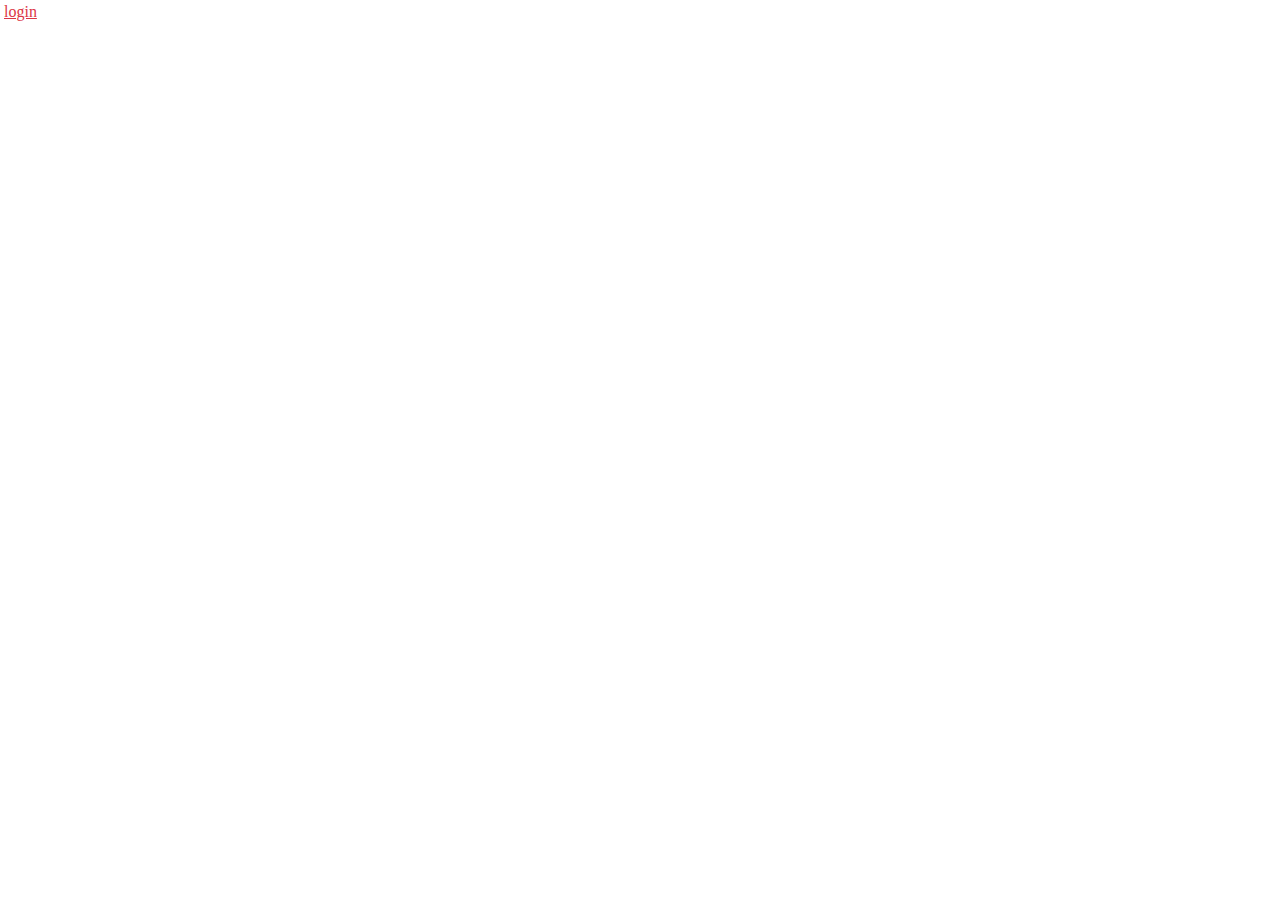
==== index.html @ 589c35f0 "up" ====
<!doctype html>
<html lang="en">
  <head>
    
    <meta charset="utf-8">
    <meta name="viewport" content="width=device-width, initial-scale=1">
    <title>swa2ly</title>
    <link href="css/bootstrap.min.css" rel="stylesheet" >
    <link href="css/main.css" rel="stylesheet" >
    
  </head>
  <body>
     <a class="px-1 text-danger" href="login.html" target="_self">login</a>
  </body>
</html>
---- css/main.css ----
*{
        margin: 0px;
        padding: 0px;
        box-sizing: border-box;
       
}
@font-face {
    font-family: "1";
    src: url(static/Montserrat-BoldItalic.ttf);
}
/*for desktop*/

/*for mobile*/
@media only screen and (max-width: 1180px ) {
    .facecolor , .google{
        font-size: 12px !important;
      }
    .logo{
        margin-top: 15% !important;
        font-size: 60px;
    }
    .form-signin{
        margin-left: 12px !important ;
    }
  }
  body{
    font-family: "1";
  }
/*Start signin*/
.body-login{ 
    background-image: linear-gradient(to right,#E1AAAA,#113f1f);
    
}

/*start logo*/
.logo{
    font-size: 100px;
    font-weight: bold;
    margin-top: 30%;
    color: white;
    text-align: center;
}
/*start form-signin*/
.form-signin{
    background-image: linear-gradient(to bottom,white,gray);
    border-radius: 5px;
}
.line{
    font-size: 60px;
    font-weight: bold;
    text-align: center;
    margin-left: -120px;
    margin-top: -100px;
}
.facecolor{
    background-color: #18316F;
    color: white;
    border: none;
    border-radius: 5px;
}
.facecolor:hover ,:active{
    background-color: white;
    color: #18316F;
}
.google{
    border: none;
    border-radius: 5px;
    color: grey;
}
.google:hover ,:active{
    color: black;
}

.OR{
    width: 50px;
    margin: auto;
    border: none;
    border-radius: 5px;
}
.email{
    margin-left: 70px;
}
.place{
    border: none;
    border-radius: 5px;

}
.eyeslash{
    margin-left: -28px;
}
.b1{
    width: 295px;
    border: none;
    border-radius: 5px;
}
.b1:hover ,:active{
    color: black !important ;
    
}
.text1{
    text-align: center;
    width: 150px;
    font-size: 9px;
    margin: auto;
}
/*end sign in*/

/*start create account*/
.body-create{
    background-image:linear-gradient(to right,#E1AAAA ,#b1734a  ) ;
}
.line-create{
    margin-top: -100px;
    font-size: 60px;
}
.create-p{
    text-align: left;
    font-size: 20px;
    margin-bottom: -2px;
}
.create-input{
    width: 350px;
    height: 35px;
    border: none;
    border-radius: 5px;
    font-size: 18px;
}
.b-create {
    width: 220px;
    height: 35px;
    font-size: 18px;

}
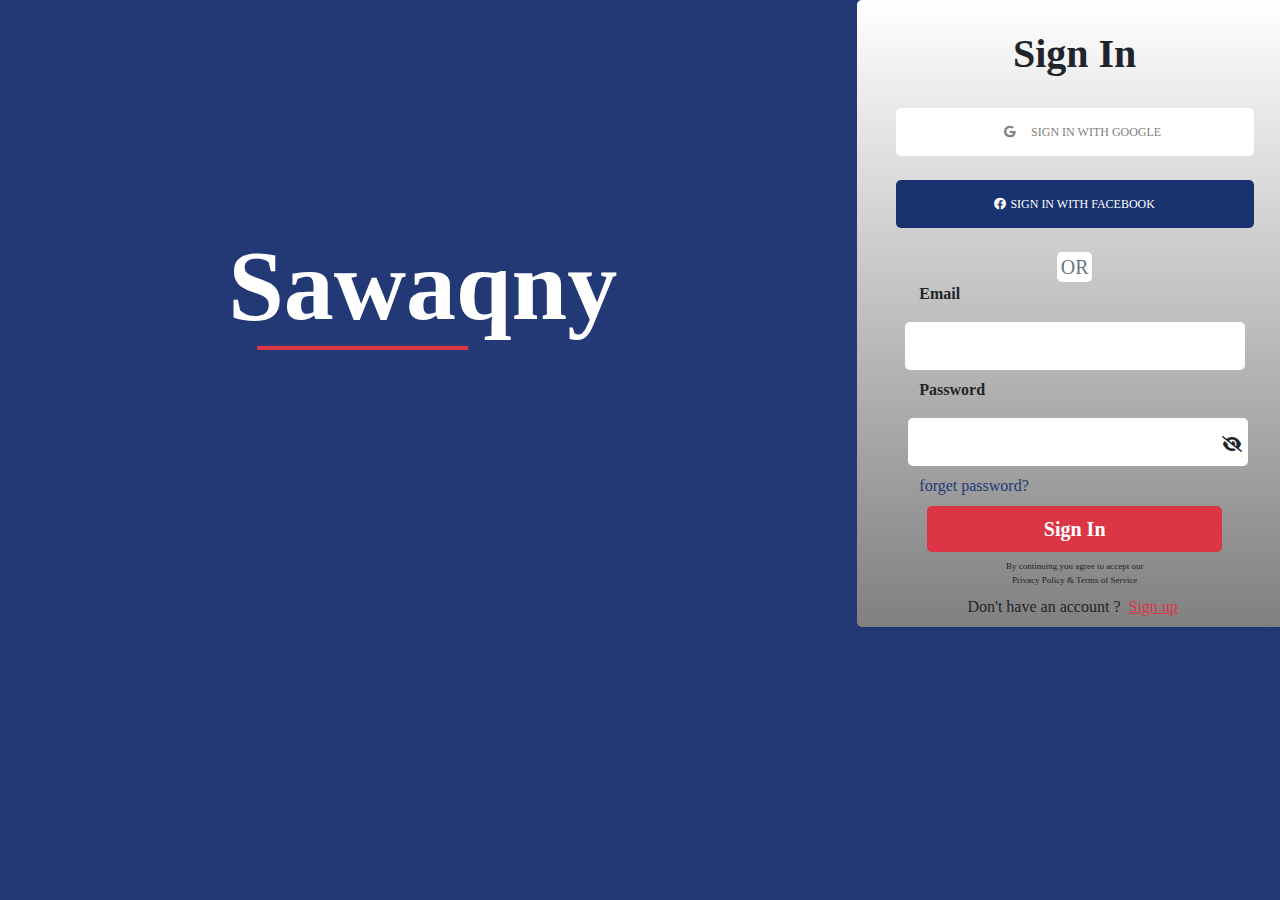
==== commit 7d269681: "new" ====
--- a/index.html
+++ b/index.html
@@ -4,12 +4,42 @@
     
     <meta charset="utf-8">
     <meta name="viewport" content="width=device-width, initial-scale=1">
-    <title>swa2ly</title>
+    <title>Sawaqny</title>
     <link href="css/bootstrap.min.css" rel="stylesheet" >
+    <link rel="stylesheet" href="fontawesome/css/all.min.css">
     <link href="css/main.css" rel="stylesheet" >
     
   </head>
-  <body>
-     <a class="px-1 text-danger" href="login.html" target="_self">login</a>
+  <body class="body-login ">
+    <!-- start login -->
+  <div class="row ">
+        <div class=" col-lg-8 col-md-6">
+            <p class="logo">Sawaqny</p>
+            <p class="text-danger line">_______</p>
+        </div>
+        <form class=" col-lg-4 col-md-6   text-center form-signin">
+            <p class="fw-bold fs-1 text-center mt-4 mb-4">Sign In</p>
+            <button class=" text-center  p-2 mb-4 bg-white  google"><i class="fa-brands fa-google px-3 "></i>SIGN IN WITH GOOGLE</button>
+            <button class=" text-center p-2 mb-4 facecolor"><i class="fa-brands fa-facebook pe-1 "></i>SIGN IN WITH FACEBOOK</button>
+            <p class=" text-center fs-5 fw-italic text-muted bg-white OR  ">OR</p>           
+            <div>
+            <p id="email" name="username" class="text-start email fw-bold">Email</p>
+            <input type="text"  class=" input-form  fs-4  place" placeholder="">
+            </div>
+            <div>
+            <p id="password" name="password" class="text-start email fw-bold mt-2">Password</p>
+            <input type="password" class=" input-form fs-4 place mb-2" placeholder="" >
+            <i class="fa-solid fa-eye-slash  eyeslash"></i>
+            </div>
+            <div><a class="text-start forget-password " href="forget password.html" target="_self">forget password?</a></div>
+            <button class="bg-danger text-white fw-bold fs-5 my-2 b1 p-2  ">Sign In</button>
+            <p class="text1">By continuing.you agree to accept our Privacy Policy & Terms of Service</p>
+            <p class="my-2">Don't have an account ? <a class="px-1 text-danger" href="create.html" target="_self">Sign up</a></p>
+        </form>
+
+    </div>
+    <script src="js/mainjs.js"></script>
+    <script src="js/bootstrap.bundle.min.js" ></script>
+    
   </body>
 </html>--- a/fontawesome/css/all.min.css
+++ b/fontawesome/css/all.min.css
@@ -0,0 +1,6 @@
+/*!
+ * Font Awesome Free 6.1.2 by @fontawesome - https://fontawesome.com
+ * License - https://fontawesome.com/license/free (Icons: CC BY 4.0, Fonts: SIL OFL 1.1, Code: MIT License)
+ * Copyright 2022 Fonticons, Inc.
+ */
+.fa{font-family:var(--fa-style-family,"Font Awesome 6 Free");font-weight:var(--fa-style,900)}.fa,.fa-brands,.fa-duotone,.fa-light,.fa-regular,.fa-solid,.fa-thin,.fab,.fad,.fal,.far,.fas,.fat{-moz-osx-font-smoothing:grayscale;-webkit-font-smoothing:antialiased;display:var(--fa-display,inline-block);font-style:normal;font-variant:normal;line-height:1;text-rendering:auto}.fa-1x{font-size:1em}.fa-2x{font-size:2em}.fa-3x{font-size:3em}.fa-4x{font-size:4em}.fa-5x{font-size:5em}.fa-6x{font-size:6em}.fa-7x{font-size:7em}.fa-8x{font-size:8em}.fa-9x{font-size:9em}.fa-10x{font-size:10em}.fa-2xs{font-size:.625em;line-height:.1em;vertical-align:.225em}.fa-xs{font-size:.75em;line-height:.08333em;vertical-align:.125em}.fa-sm{font-size:.875em;line-height:.07143em;vertical-align:.05357em}.fa-lg{font-size:1.25em;line-height:.05em;vertical-align:-.075em}.fa-xl{font-size:1.5em;line-height:.04167em;vertical-align:-.125em}.fa-2xl{font-size:2em;line-height:.03125em;vertical-align:-.1875em}.fa-fw{text-align:center;width:1.25em}.fa-ul{list-style-type:none;margin-left:var(--fa-li-margin,2.5em);padding-left:0}.fa-ul>li{position:relative}.fa-li{left:calc(var(--fa-li-width, 2em)*-1);position:absolute;text-align:center;width:var(--fa-li-width,2em);line-height:inherit}.fa-border{border-radius:var(--fa-border-radius,.1em);border:var(--fa-border-width,.08em) var(--fa-border-style,solid) var(--fa-border-color,#eee);padding:var(--fa-border-padding,.2em .25em .15em)}.fa-pull-left{float:left;margin-right:var(--fa-pull-margin,.3em)}.fa-pull-right{float:right;margin-left:var(--fa-pull-margin,.3em)}.fa-beat{-webkit-animation-name:fa-beat;animation-name:fa-beat;-webkit-animation-delay:var(--fa-animation-delay,0);animation-delay:var(--fa-animation-delay,0);-webkit-animation-direction:var(--fa-animation-direction,normal);animation-direction:var(--fa-animation-direction,normal);-webkit-animation-duration:var(--fa-animation-duration,1s);animation-duration:var(--fa-animation-duration,1s);-webkit-animation-iteration-count:var(--fa-animation-iteration-count,infinite);animation-iteration-count:var(--fa-animation-iteration-count,infinite);-webkit-animation-timing-function:var(--fa-animation-timing,ease-in-out);animation-timing-function:var(--fa-animation-timing,ease-in-out)}.fa-bounce{-webkit-animation-name:fa-bounce;animation-name:fa-bounce;-webkit-animation-delay:var(--fa-animation-delay,0);animation-delay:var(--fa-animation-delay,0);-webkit-animation-direction:var(--fa-animation-direction,normal);animation-direction:var(--fa-animation-direction,normal);-webkit-animation-duration:var(--fa-animation-duration,1s);animation-duration:var(--fa-animation-duration,1s);-webkit-animation-iteration-count:var(--fa-animation-iteration-count,infinite);animation-iteration-count:var(--fa-animation-iteration-count,infinite);-webkit-animation-timing-function:var(--fa-animation-timing,cubic-bezier(.28,.84,.42,1));animation-timing-function:var(--fa-animation-timing,cubic-bezier(.28,.84,.42,1))}.fa-fade{-webkit-animation-name:fa-fade;animation-name:fa-fade;-webkit-animation-iteration-count:var(--fa-animation-iteration-count,infinite);animation-iteration-count:var(--fa-animation-iteration-count,infinite);-webkit-animation-timing-function:var(--fa-animation-timing,cubic-bezier(.4,0,.6,1));animation-timing-function:var(--fa-animation-timing,cubic-bezier(.4,0,.6,1))}.fa-beat-fade,.fa-fade{-webkit-animation-delay:var(--fa-animation-delay,0);animation-delay:var(--fa-animation-delay,0);-webkit-animation-direction:var(--fa-animation-direction,normal);animation-direction:var(--fa-animation-direction,normal);-webkit-animation-duration:var(--fa-animation-duration,1s);animation-duration:var(--fa-animation-duration,1s)}.fa-beat-fade{-webkit-animation-name:fa-beat-fade;animation-name:fa-beat-fade;-webkit-animation-iteration-count:var(--fa-animation-iteration-count,infinite);animation-iteration-count:var(--fa-animation-iteration-count,infinite);-webkit-animation-timing-function:var(--fa-animation-timing,cubic-bezier(.4,0,.6,1));animation-timing-function:var(--fa-animation-timing,cubic-bezier(.4,0,.6,1))}.fa-flip{-webkit-animation-name:fa-flip;animation-name:fa-flip;-webkit-animation-delay:var(--fa-animation-delay,0);animation-delay:var(--fa-animation-delay,0);-webkit-animation-direction:var(--fa-animation-direction,normal);animation-direction:var(--fa-animation-direction,normal);-webkit-animation-duration:var(--fa-animation-duration,1s);animation-duration:var(--fa-animation-duration,1s);-webkit-animation-iteration-count:var(--fa-animation-iteration-count,infinite);animation-iteration-count:var(--fa-animation-iteration-count,infinite);-webkit-animation-timing-function:var(--fa-animation-timing,ease-in-out);animation-timing-function:var(--fa-animation-timing,ease-in-out)}.fa-shake{-webkit-animation-name:fa-shake;animation-name:fa-shake;-webkit-animation-duration:var(--fa-animation-duration,1s);animation-duration:var(--fa-animation-duration,1s);-webkit-animation-iteration-count:var(--fa-animation-iteration-count,infinite);animation-iteration-count:var(--fa-animation-iteration-count,infinite);-webkit-animation-timing-function:var(--fa-animation-timing,linear);animation-timing-function:var(--fa-animation-timing,linear)}.fa-shake,.fa-spin{-webkit-animation-delay:var(--fa-animation-delay,0);animation-delay:var(--fa-animation-delay,0);-webkit-animation-direction:var(--fa-animation-direction,normal);animation-direction:var(--fa-animation-direction,normal)}.fa-spin{-webkit-animation-name:fa-spin;animation-name:fa-spin;-webkit-animation-duration:var(--fa-animation-duration,2s);animation-duration:var(--fa-animation-duration,2s);-webkit-animation-iteration-count:var(--fa-animation-iteration-count,infinite);animation-iteration-count:var(--fa-animation-iteration-count,infinite);-webkit-animation-timing-function:var(--fa-animation-timing,linear);animation-timing-function:var(--fa-animation-timing,linear)}.fa-spin-reverse{--fa-animation-direction:reverse}.fa-pulse,.fa-spin-pulse{-webkit-animation-name:fa-spin;animation-name:fa-spin;-webkit-animation-direction:var(--fa-animation-direction,normal);animation-direction:var(--fa-animation-direction,normal);-webkit-animation-duration:var(--fa-animation-duration,1s);animation-duration:var(--fa-animation-duration,1s);-webkit-animation-iteration-count:var(--fa-animation-iteration-count,infinite);animation-iteration-count:var(--fa-animation-iteration-count,infinite);-webkit-animation-timing-function:var(--fa-animation-timing,steps(8));animation-timing-function:var(--fa-animation-timing,steps(8))}@media (prefers-reduced-motion:reduce){.fa-beat,.fa-beat-fade,.fa-bounce,.fa-fade,.fa-flip,.fa-pulse,.fa-shake,.fa-spin,.fa-spin-pulse{-webkit-animation-delay:-1ms;animation-delay:-1ms;-webkit-animation-duration:1ms;animation-duration:1ms;-webkit-animation-iteration-count:1;animation-iteration-count:1;transition-delay:0s;transition-duration:0s}}@-webkit-keyframes fa-beat{0%,90%{-webkit-transform:scale(1);transform:scale(1)}45%{-webkit-transform:scale(var(--fa-beat-scale,1.25));transform:scale(var(--fa-beat-scale,1.25))}}@keyframes fa-beat{0%,90%{-webkit-transform:scale(1);transform:scale(1)}45%{-webkit-transform:scale(var(--fa-beat-scale,1.25));transform:scale(var(--fa-beat-scale,1.25))}}@-webkit-keyframes fa-bounce{0%{-webkit-transform:scale(1) translateY(0);transform:scale(1) translateY(0)}10%{-webkit-transform:scale(var(--fa-bounce-start-scale-x,1.1),var(--fa-bounce-start-scale-y,.9)) translateY(0);transform:scale(var(--fa-bounce-start-scale-x,1.1),var(--fa-bounce-start-scale-y,.9)) translateY(0)}30%{-webkit-transform:scale(var(--fa-bounce-jump-scale-x,.9),var(--fa-bounce-jump-scale-y,1.1)) translateY(var(--fa-bounce-height,-.5em));transform:scale(var(--fa-bounce-jump-scale-x,.9),var(--fa-bounce-jump-scale-y,1.1)) translateY(var(--fa-bounce-height,-.5em))}50%{-webkit-transform:scale(var(--fa-bounce-land-scale-x,1.05),var(--fa-bounce-land-scale-y,.95)) translateY(0);transform:scale(var(--fa-bounce-land-scale-x,1.05),var(--fa-bounce-land-scale-y,.95)) translateY(0)}57%{-webkit-transform:scale(1) translateY(var(--fa-bounce-rebound,-.125em));transform:scale(1) translateY(var(--fa-bounce-rebound,-.125em))}64%{-webkit-transform:scale(1) translateY(0);transform:scale(1) translateY(0)}to{-webkit-transform:scale(1) translateY(0);transform:scale(1) translateY(0)}}@keyframes fa-bounce{0%{-webkit-transform:scale(1) translateY(0);transform:scale(1) translateY(0)}10%{-webkit-transform:scale(var(--fa-bounce-start-scale-x,1.1),var(--fa-bounce-start-scale-y,.9)) translateY(0);transform:scale(var(--fa-bounce-start-scale-x,1.1),var(--fa-bounce-start-scale-y,.9)) translateY(0)}30%{-webkit-transform:scale(var(--fa-bounce-jump-scale-x,.9),var(--fa-bounce-jump-scale-y,1.1)) translateY(var(--fa-bounce-height,-.5em));transform:scale(var(--fa-bounce-jump-scale-x,.9),var(--fa-bounce-jump-scale-y,1.1)) translateY(var(--fa-bounce-height,-.5em))}50%{-webkit-transform:scale(var(--fa-bounce-land-scale-x,1.05),var(--fa-bounce-land-scale-y,.95)) translateY(0);transform:scale(var(--fa-bounce-land-scale-x,1.05),var(--fa-bounce-land-scale-y,.95)) translateY(0)}57%{-webkit-transform:scale(1) translateY(var(--fa-bounce-rebound,-.125em));transform:scale(1) translateY(var(--fa-bounce-rebound,-.125em))}64%{-webkit-transform:scale(1) translateY(0);transform:scale(1) translateY(0)}to{-webkit-transform:scale(1) translateY(0);transform:scale(1) translateY(0)}}@-webkit-keyframes fa-fade{50%{opacity:var(--fa-fade-opacity,.4)}}@keyframes fa-fade{50%{opacity:var(--fa-fade-opacity,.4)}}@-webkit-keyframes fa-beat-fade{0%,to{opacity:var(--fa-beat-fade-opacity,.4);-webkit-transform:scale(1);transform:scale(1)}50%{opacity:1;-webkit-transform:scale(var(--fa-beat-fade-scale,1.125));transform:scale(var(--fa-beat-fade-scale,1.125))}}@keyframes fa-beat-fade{0%,to{opacity:var(--fa-beat-fade-opacity,.4);-webkit-transform:scale(1);transform:scale(1)}50%{opacity:1;-webkit-transform:scale(var(--fa-beat-fade-scale,1.125));transform:scale(var(--fa-beat-fade-scale,1.125))}}@-webkit-keyframes fa-flip{50%{-webkit-transform:rotate3d(var(--fa-flip-x,0),var(--fa-flip-y,1),var(--fa-flip-z,0),var(--fa-flip-angle,-180deg));transform:rotate3d(var(--fa-flip-x,0),var(--fa-flip-y,1),var(--fa-flip-z,0),var(--fa-flip-angle,-180deg))}}@keyframes fa-flip{50%{-webkit-transform:rotate3d(var(--fa-flip-x,0),var(--fa-flip-y,1),var(--fa-flip-z,0),var(--fa-flip-angle,-180deg));transform:rotate3d(var(--fa-flip-x,0),var(--fa-flip-y,1),var(--fa-flip-z,0),var(--fa-flip-angle,-180deg))}}@-webkit-keyframes fa-shake{0%{-webkit-transform:rotate(-15deg);transform:rotate(-15deg)}4%{-webkit-transform:rotate(15deg);transform:rotate(15deg)}8%,24%{-webkit-transform:rotate(-18deg);transform:rotate(-18deg)}12%,28%{-webkit-transform:rotate(18deg);transform:rotate(18deg)}16%{-webkit-transform:rotate(-22deg);transform:rotate(-22deg)}20%{-webkit-transform:rotate(22deg);transform:rotate(22deg)}32%{-webkit-transform:rotate(-12deg);transform:rotate(-12deg)}36%{-webkit-transform:rotate(12deg);transform:rotate(12deg)}40%,to{-webkit-transform:rotate(0deg);transform:rotate(0deg)}}@keyframes fa-shake{0%{-webkit-transform:rotate(-15deg);transform:rotate(-15deg)}4%{-webkit-transform:rotate(15deg);transform:rotate(15deg)}8%,24%{-webkit-transform:rotate(-18deg);transform:rotate(-18deg)}12%,28%{-webkit-transform:rotate(18deg);transform:rotate(18deg)}16%{-webkit-transform:rotate(-22deg);transform:rotate(-22deg)}20%{-webkit-transform:rotate(22deg);transform:rotate(22deg)}32%{-webkit-transform:rotate(-12deg);transform:rotate(-12deg)}36%{-webkit-transform:rotate(12deg);transform:rotate(12deg)}40%,to{-webkit-transform:rotate(0deg);transform:rotate(0deg)}}@-webkit-keyframes fa-spin{0%{-webkit-transform:rotate(0deg);transform:rotate(0deg)}to{-webkit-transform:rotate(1turn);transform:rotate(1turn)}}@keyframes fa-spin{0%{-webkit-transform:rotate(0deg);transform:rotate(0deg)}to{-webkit-transform:rotate(1turn);transform:rotate(1turn)}}.fa-rotate-90{-webkit-transform:rotate(90deg);transform:rotate(90deg)}.fa-rotate-180{-webkit-transform:rotate(180deg);transform:rotate(180deg)}.fa-rotate-270{-webkit-transform:rotate(270deg);transform:rotate(270deg)}.fa-flip-horizontal{-webkit-transform:scaleX(-1);transform:scaleX(-1)}.fa-flip-vertical{-webkit-transform:scaleY(-1);transform:scaleY(-1)}.fa-flip-both,.fa-flip-horizontal.fa-flip-vertical{-webkit-transform:scale(-1);transform:scale(-1)}.fa-rotate-by{-webkit-transform:rotate(var(--fa-rotate-angle,none));transform:rotate(var(--fa-rotate-angle,none))}.fa-stack{display:inline-block;height:2em;line-height:2em;position:relative;vertical-align:middle;width:2.5em}.fa-stack-1x,.fa-stack-2x{left:0;position:absolute;text-align:center;width:100%;z-index:var(--fa-stack-z-index,auto)}.fa-stack-1x{line-height:inherit}.fa-stack-2x{font-size:2em}.fa-inverse{color:var(--fa-inverse,#fff)}.fa-0:before{content:"\30"}.fa-1:before{content:"\31"}.fa-2:before{content:"\32"}.fa-3:before{content:"\33"}.fa-4:before{content:"\34"}.fa-5:before{content:"\35"}.fa-6:before{content:"\36"}.fa-7:before{content:"\37"}.fa-8:before{content:"\38"}.fa-9:before{content:"\39"}.fa-a:before{content:"\41"}.fa-address-book:before,.fa-contact-book:before{content:"\f2b9"}.fa-address-card:before,.fa-contact-card:before,.fa-vcard:before{content:"\f2bb"}.fa-align-center:before{content:"\f037"}.fa-align-justify:before{content:"\f039"}.fa-align-left:before{content:"\f036"}.fa-align-right:before{content:"\f038"}.fa-anchor:before{content:"\f13d"}.fa-anchor-circle-check:before{content:"\e4aa"}.fa-anchor-circle-exclamation:before{content:"\e4ab"}.fa-anchor-circle-xmark:before{content:"\e4ac"}.fa-anchor-lock:before{content:"\e4ad"}.fa-angle-down:before{content:"\f107"}.fa-angle-left:before{content:"\f104"}.fa-angle-right:before{content:"\f105"}.fa-angle-up:before{content:"\f106"}.fa-angle-double-down:before,.fa-angles-down:before{content:"\f103"}.fa-angle-double-left:before,.fa-angles-left:before{content:"\f100"}.fa-angle-double-right:before,.fa-angles-right:before{content:"\f101"}.fa-angle-double-up:before,.fa-angles-up:before{content:"\f102"}.fa-ankh:before{content:"\f644"}.fa-apple-alt:before,.fa-apple-whole:before{content:"\f5d1"}.fa-archway:before{content:"\f557"}.fa-arrow-down:before{content:"\f063"}.fa-arrow-down-1-9:before,.fa-sort-numeric-asc:before,.fa-sort-numeric-down:before{content:"\f162"}.fa-arrow-down-9-1:before,.fa-sort-numeric-desc:before,.fa-sort-numeric-down-alt:before{content:"\f886"}.fa-arrow-down-a-z:before,.fa-sort-alpha-asc:before,.fa-sort-alpha-down:before{content:"\f15d"}.fa-arrow-down-long:before,.fa-long-arrow-down:before{content:"\f175"}.fa-arrow-down-short-wide:before,.fa-sort-amount-desc:before,.fa-sort-amount-down-alt:before{content:"\f884"}.fa-arrow-down-up-across-line:before{content:"\e4af"}.fa-arrow-down-up-lock:before{content:"\e4b0"}.fa-arrow-down-wide-short:before,.fa-sort-amount-asc:before,.fa-sort-amount-down:before{content:"\f160"}.fa-arrow-down-z-a:before,.fa-sort-alpha-desc:before,.fa-sort-alpha-down-alt:before{content:"\f881"}.fa-arrow-left:before{content:"\f060"}.fa-arrow-left-long:before,.fa-long-arrow-left:before{content:"\f177"}.fa-arrow-pointer:before,.fa-mouse-pointer:before{content:"\f245"}.fa-arrow-right:before{content:"\f061"}.fa-arrow-right-arrow-left:before,.fa-exchange:before{content:"\f0ec"}.fa-arrow-right-from-bracket:before,.fa-sign-out:before{content:"\f08b"}.fa-arrow-right-long:before,.fa-long-arrow-right:before{content:"\f178"}.fa-arrow-right-to-bracket:before,.fa-sign-in:before{content:"\f090"}.fa-arrow-right-to-city:before{content:"\e4b3"}.fa-arrow-left-rotate:before,.fa-arrow-rotate-back:before,.fa-arrow-rotate-backward:before,.fa-arrow-rotate-left:before,.fa-undo:before{content:"\f0e2"}.fa-arrow-right-rotate:before,.fa-arrow-rotate-forward:before,.fa-arrow-rotate-right:before,.fa-redo:before{content:"\f01e"}.fa-arrow-trend-down:before{content:"\e097"}.fa-arrow-trend-up:before{content:"\e098"}.fa-arrow-turn-down:before,.fa-level-down:before{content:"\f149"}.fa-arrow-turn-up:before,.fa-level-up:before{content:"\f148"}.fa-arrow-up:before{content:"\f062"}.fa-arrow-up-1-9:before,.fa-sort-numeric-up:before{content:"\f163"}.fa-arrow-up-9-1:before,.fa-sort-numeric-up-alt:before{content:"\f887"}.fa-arrow-up-a-z:before,.fa-sort-alpha-up:before{content:"\f15e"}.fa-arrow-up-from-bracket:before{content:"\e09a"}.fa-arrow-up-from-ground-water:before{content:"\e4b5"}.fa-arrow-up-from-water-pump:before{content:"\e4b6"}.fa-arrow-up-long:before,.fa-long-arrow-up:before{content:"\f176"}.fa-arrow-up-right-dots:before{content:"\e4b7"}.fa-arrow-up-right-from-square:before,.fa-external-link:before{content:"\f08e"}.fa-arrow-up-short-wide:before,.fa-sort-amount-up-alt:before{content:"\f885"}.fa-arrow-up-wide-short:before,.fa-sort-amount-up:before{content:"\f161"}.fa-arrow-up-z-a:before,.fa-sort-alpha-up-alt:before{content:"\f882"}.fa-arrows-down-to-line:before{content:"\e4b8"}.fa-arrows-down-to-people:before{content:"\e4b9"}.fa-arrows-h:before,.fa-arrows-left-right:before{content:"\f07e"}.fa-arrows-left-right-to-line:before{content:"\e4ba"}.fa-arrows-rotate:before,.fa-refresh:before,.fa-sync:before{content:"\f021"}.fa-arrows-spin:before{content:"\e4bb"}.fa-arrows-split-up-and-left:before{content:"\e4bc"}.fa-arrows-to-circle:before{content:"\e4bd"}.fa-arrows-to-dot:before{content:"\e4be"}.fa-arrows-to-eye:before{content:"\e4bf"}.fa-arrows-turn-right:before{content:"\e4c0"}.fa-arrows-turn-to-dots:before{content:"\e4c1"}.fa-arrows-up-down:before,.fa-arrows-v:before{content:"\f07d"}.fa-arrows-up-down-left-right:before,.fa-arrows:before{content:"\f047"}.fa-arrows-up-to-line:before{content:"\e4c2"}.fa-asterisk:before{content:"\2a"}.fa-at:before{content:"\40"}.fa-atom:before{content:"\f5d2"}.fa-audio-description:before{content:"\f29e"}.fa-austral-sign:before{content:"\e0a9"}.fa-award:before{content:"\f559"}.fa-b:before{content:"\42"}.fa-baby:before{content:"\f77c"}.fa-baby-carriage:before,.fa-carriage-baby:before{content:"\f77d"}.fa-backward:before{content:"\f04a"}.fa-backward-fast:before,.fa-fast-backward:before{content:"\f049"}.fa-backward-step:before,.fa-step-backward:before{content:"\f048"}.fa-bacon:before{content:"\f7e5"}.fa-bacteria:before{content:"\e059"}.fa-bacterium:before{content:"\e05a"}.fa-bag-shopping:before,.fa-shopping-bag:before{content:"\f290"}.fa-bahai:before,.fa-haykal:before{content:"\f666"}.fa-baht-sign:before{content:"\e0ac"}.fa-ban:before,.fa-cancel:before{content:"\f05e"}.fa-ban-smoking:before,.fa-smoking-ban:before{content:"\f54d"}.fa-band-aid:before,.fa-bandage:before{content:"\f462"}.fa-barcode:before{content:"\f02a"}.fa-bars:before,.fa-navicon:before{content:"\f0c9"}.fa-bars-progress:before,.fa-tasks-alt:before{content:"\f828"}.fa-bars-staggered:before,.fa-reorder:before,.fa-stream:before{content:"\f550"}.fa-baseball-ball:before,.fa-baseball:before{content:"\f433"}.fa-baseball-bat-ball:before{content:"\f432"}.fa-basket-shopping:before,.fa-shopping-basket:before{content:"\f291"}.fa-basketball-ball:before,.fa-basketball:before{content:"\f434"}.fa-bath:before,.fa-bathtub:before{content:"\f2cd"}.fa-battery-0:before,.fa-battery-empty:before{content:"\f244"}.fa-battery-5:before,.fa-battery-full:before,.fa-battery:before{content:"\f240"}.fa-battery-3:before,.fa-battery-half:before{content:"\f242"}.fa-battery-2:before,.fa-battery-quarter:before{content:"\f243"}.fa-battery-4:before,.fa-battery-three-quarters:before{content:"\f241"}.fa-bed:before{content:"\f236"}.fa-bed-pulse:before,.fa-procedures:before{content:"\f487"}.fa-beer-mug-empty:before,.fa-beer:before{content:"\f0fc"}.fa-bell:before{content:"\f0f3"}.fa-bell-concierge:before,.fa-concierge-bell:before{content:"\f562"}.fa-bell-slash:before{content:"\f1f6"}.fa-bezier-curve:before{content:"\f55b"}.fa-bicycle:before{content:"\f206"}.fa-binoculars:before{content:"\f1e5"}.fa-biohazard:before{content:"\f780"}.fa-bitcoin-sign:before{content:"\e0b4"}.fa-blender:before{content:"\f517"}.fa-blender-phone:before{content:"\f6b6"}.fa-blog:before{content:"\f781"}.fa-bold:before{content:"\f032"}.fa-bolt:before,.fa-zap:before{content:"\f0e7"}.fa-bolt-lightning:before{content:"\e0b7"}.fa-bomb:before{content:"\f1e2"}.fa-bone:before{content:"\f5d7"}.fa-bong:before{content:"\f55c"}.fa-book:before{content:"\f02d"}.fa-atlas:before,.fa-book-atlas:before{content:"\f558"}.fa-bible:before,.fa-book-bible:before{content:"\f647"}.fa-book-bookmark:before{content:"\e0bb"}.fa-book-journal-whills:before,.fa-journal-whills:before{content:"\f66a"}.fa-book-medical:before{content:"\f7e6"}.fa-book-open:before{content:"\f518"}.fa-book-open-reader:before,.fa-book-reader:before{content:"\f5da"}.fa-book-quran:before,.fa-quran:before{content:"\f687"}.fa-book-dead:before,.fa-book-skull:before{content:"\f6b7"}.fa-book-tanakh:before,.fa-tanakh:before{content:"\f827"}.fa-bookmark:before{content:"\f02e"}.fa-border-all:before{content:"\f84c"}.fa-border-none:before{content:"\f850"}.fa-border-style:before,.fa-border-top-left:before{content:"\f853"}.fa-bore-hole:before{content:"\e4c3"}.fa-bottle-droplet:before{content:"\e4c4"}.fa-bottle-water:before{content:"\e4c5"}.fa-bowl-food:before{content:"\e4c6"}.fa-bowl-rice:before{content:"\e2eb"}.fa-bowling-ball:before{content:"\f436"}.fa-box:before{content:"\f466"}.fa-archive:before,.fa-box-archive:before{content:"\f187"}.fa-box-open:before{content:"\f49e"}.fa-box-tissue:before{content:"\e05b"}.fa-boxes-packing:before{content:"\e4c7"}.fa-boxes-alt:before,.fa-boxes-stacked:before,.fa-boxes:before{content:"\f468"}.fa-braille:before{content:"\f2a1"}.fa-brain:before{content:"\f5dc"}.fa-brazilian-real-sign:before{content:"\e46c"}.fa-bread-slice:before{content:"\f7ec"}.fa-bridge:before{content:"\e4c8"}.fa-bridge-circle-check:before{content:"\e4c9"}.fa-bridge-circle-exclamation:before{content:"\e4ca"}.fa-bridge-circle-xmark:before{content:"\e4cb"}.fa-bridge-lock:before{content:"\e4cc"}.fa-bridge-water:before{content:"\e4ce"}.fa-briefcase:before{content:"\f0b1"}.fa-briefcase-medical:before{content:"\f469"}.fa-broom:before{content:"\f51a"}.fa-broom-ball:before,.fa-quidditch-broom-ball:before,.fa-quidditch:before{content:"\f458"}.fa-brush:before{content:"\f55d"}.fa-bucket:before{content:"\e4cf"}.fa-bug:before{content:"\f188"}.fa-bug-slash:before{content:"\e490"}.fa-bugs:before{content:"\e4d0"}.fa-building:before{content:"\f1ad"}.fa-building-circle-arrow-right:before{content:"\e4d1"}.fa-building-circle-check:before{content:"\e4d2"}.fa-building-circle-exclamation:before{content:"\e4d3"}.fa-building-circle-xmark:before{content:"\e4d4"}.fa-bank:before,.fa-building-columns:before,.fa-institution:before,.fa-museum:before,.fa-university:before{content:"\f19c"}.fa-building-flag:before{content:"\e4d5"}.fa-building-lock:before{content:"\e4d6"}.fa-building-ngo:before{content:"\e4d7"}.fa-building-shield:before{content:"\e4d8"}.fa-building-un:before{content:"\e4d9"}.fa-building-user:before{content:"\e4da"}.fa-building-wheat:before{content:"\e4db"}.fa-bullhorn:before{content:"\f0a1"}.fa-bullseye:before{content:"\f140"}.fa-burger:before,.fa-hamburger:before{content:"\f805"}.fa-burst:before{content:"\e4dc"}.fa-bus:before{content:"\f207"}.fa-bus-alt:before,.fa-bus-simple:before{content:"\f55e"}.fa-briefcase-clock:before,.fa-business-time:before{content:"\f64a"}.fa-c:before{content:"\43"}.fa-cable-car:before,.fa-tram:before{content:"\f7da"}.fa-birthday-cake:before,.fa-cake-candles:before,.fa-cake:before{content:"\f1fd"}.fa-calculator:before{content:"\f1ec"}.fa-calendar:before{content:"\f133"}.fa-calendar-check:before{content:"\f274"}.fa-calendar-day:before{content:"\f783"}.fa-calendar-alt:before,.fa-calendar-days:before{content:"\f073"}.fa-calendar-minus:before{content:"\f272"}.fa-calendar-plus:before{content:"\f271"}.fa-calendar-week:before{content:"\f784"}.fa-calendar-times:before,.fa-calendar-xmark:before{content:"\f273"}.fa-camera-alt:before,.fa-camera:before{content:"\f030"}.fa-camera-retro:before{content:"\f083"}.fa-camera-rotate:before{content:"\e0d8"}.fa-campground:before{content:"\f6bb"}.fa-candy-cane:before{content:"\f786"}.fa-cannabis:before{content:"\f55f"}.fa-capsules:before{content:"\f46b"}.fa-automobile:before,.fa-car:before{content:"\f1b9"}.fa-battery-car:before,.fa-car-battery:before{content:"\f5df"}.fa-car-burst:before,.fa-car-crash:before{content:"\f5e1"}.fa-car-on:before{content:"\e4dd"}.fa-car-alt:before,.fa-car-rear:before{content:"\f5de"}.fa-car-side:before{content:"\f5e4"}.fa-car-tunnel:before{content:"\e4de"}.fa-caravan:before{content:"\f8ff"}.fa-caret-down:before{content:"\f0d7"}.fa-caret-left:before{content:"\f0d9"}.fa-caret-right:before{content:"\f0da"}.fa-caret-up:before{content:"\f0d8"}.fa-carrot:before{content:"\f787"}.fa-cart-arrow-down:before{content:"\f218"}.fa-cart-flatbed:before,.fa-dolly-flatbed:before{content:"\f474"}.fa-cart-flatbed-suitcase:before,.fa-luggage-cart:before{content:"\f59d"}.fa-cart-plus:before{content:"\f217"}.fa-cart-shopping:before,.fa-shopping-cart:before{content:"\f07a"}.fa-cash-register:before{content:"\f788"}.fa-cat:before{content:"\f6be"}.fa-cedi-sign:before{content:"\e0df"}.fa-cent-sign:before{content:"\e3f5"}.fa-certificate:before{content:"\f0a3"}.fa-chair:before{content:"\f6c0"}.fa-blackboard:before,.fa-chalkboard:before{content:"\f51b"}.fa-chalkboard-teacher:before,.fa-chalkboard-user:before{content:"\f51c"}.fa-champagne-glasses:before,.fa-glass-cheers:before{content:"\f79f"}.fa-charging-station:before{content:"\f5e7"}.fa-area-chart:before,.fa-chart-area:before{content:"\f1fe"}.fa-bar-chart:before,.fa-chart-bar:before{content:"\f080"}.fa-chart-column:before{content:"\e0e3"}.fa-chart-gantt:before{content:"\e0e4"}.fa-chart-line:before,.fa-line-chart:before{content:"\f201"}.fa-chart-pie:before,.fa-pie-chart:before{content:"\f200"}.fa-chart-simple:before{content:"\e473"}.fa-check:before{content:"\f00c"}.fa-check-double:before{content:"\f560"}.fa-check-to-slot:before,.fa-vote-yea:before{content:"\f772"}.fa-cheese:before{content:"\f7ef"}.fa-chess:before{content:"\f439"}.fa-chess-bishop:before{content:"\f43a"}.fa-chess-board:before{content:"\f43c"}.fa-chess-king:before{content:"\f43f"}.fa-chess-knight:before{content:"\f441"}.fa-chess-pawn:before{content:"\f443"}.fa-chess-queen:before{content:"\f445"}.fa-chess-rook:before{content:"\f447"}.fa-chevron-down:before{content:"\f078"}.fa-chevron-left:before{content:"\f053"}.fa-chevron-right:before{content:"\f054"}.fa-chevron-up:before{content:"\f077"}.fa-child:before{content:"\f1ae"}.fa-child-dress:before{content:"\e59c"}.fa-child-reaching:before{content:"\e59d"}.fa-child-rifle:before{content:"\e4e0"}.fa-children:before{content:"\e4e1"}.fa-church:before{content:"\f51d"}.fa-circle:before{content:"\f111"}.fa-arrow-circle-down:before,.fa-circle-arrow-down:before{content:"\f0ab"}.fa-arrow-circle-left:before,.fa-circle-arrow-left:before{content:"\f0a8"}.fa-arrow-circle-right:before,.fa-circle-arrow-right:before{content:"\f0a9"}.fa-arrow-circle-up:before,.fa-circle-arrow-up:before{content:"\f0aa"}.fa-check-circle:before,.fa-circle-check:before{content:"\f058"}.fa-chevron-circle-down:before,.fa-circle-chevron-down:before{content:"\f13a"}.fa-chevron-circle-left:before,.fa-circle-chevron-left:before{content:"\f137"}.fa-chevron-circle-right:before,.fa-circle-chevron-right:before{content:"\f138"}.fa-chevron-circle-up:before,.fa-circle-chevron-up:before{content:"\f139"}.fa-circle-dollar-to-slot:before,.fa-donate:before{content:"\f4b9"}.fa-circle-dot:before,.fa-dot-circle:before{content:"\f192"}.fa-arrow-alt-circle-down:before,.fa-circle-down:before{content:"\f358"}.fa-circle-exclamation:before,.fa-exclamation-circle:before{content:"\f06a"}.fa-circle-h:before,.fa-hospital-symbol:before{content:"\f47e"}.fa-adjust:before,.fa-circle-half-stroke:before{content:"\f042"}.fa-circle-info:before,.fa-info-circle:before{content:"\f05a"}.fa-arrow-alt-circle-left:before,.fa-circle-left:before{content:"\f359"}.fa-circle-minus:before,.fa-minus-circle:before{content:"\f056"}.fa-circle-nodes:before{content:"\e4e2"}.fa-circle-notch:before{content:"\f1ce"}.fa-circle-pause:before,.fa-pause-circle:before{content:"\f28b"}.fa-circle-play:before,.fa-play-circle:before{content:"\f144"}.fa-circle-plus:before,.fa-plus-circle:before{content:"\f055"}.fa-circle-question:before,.fa-question-circle:before{content:"\f059"}.fa-circle-radiation:before,.fa-radiation-alt:before{content:"\f7ba"}.fa-arrow-alt-circle-right:before,.fa-circle-right:before{content:"\f35a"}.fa-circle-stop:before,.fa-stop-circle:before{content:"\f28d"}.fa-arrow-alt-circle-up:before,.fa-circle-up:before{content:"\f35b"}.fa-circle-user:before,.fa-user-circle:before{content:"\f2bd"}.fa-circle-xmark:before,.fa-times-circle:before,.fa-xmark-circle:before{content:"\f057"}.fa-city:before{content:"\f64f"}.fa-clapperboard:before{content:"\e131"}.fa-clipboard:before{content:"\f328"}.fa-clipboard-check:before{content:"\f46c"}.fa-clipboard-list:before{content:"\f46d"}.fa-clipboard-question:before{content:"\e4e3"}.fa-clipboard-user:before{content:"\f7f3"}.fa-clock-four:before,.fa-clock:before{content:"\f017"}.fa-clock-rotate-left:before,.fa-history:before{content:"\f1da"}.fa-clone:before{content:"\f24d"}.fa-closed-captioning:before{content:"\f20a"}.fa-cloud:before{content:"\f0c2"}.fa-cloud-arrow-down:before,.fa-cloud-download-alt:before,.fa-cloud-download:before{content:"\f0ed"}.fa-cloud-arrow-up:before,.fa-cloud-upload-alt:before,.fa-cloud-upload:before{content:"\f0ee"}.fa-cloud-bolt:before,.fa-thunderstorm:before{content:"\f76c"}.fa-cloud-meatball:before{content:"\f73b"}.fa-cloud-moon:before{content:"\f6c3"}.fa-cloud-moon-rain:before{content:"\f73c"}.fa-cloud-rain:before{content:"\f73d"}.fa-cloud-showers-heavy:before{content:"\f740"}.fa-cloud-showers-water:before{content:"\e4e4"}.fa-cloud-sun:before{content:"\f6c4"}.fa-cloud-sun-rain:before{content:"\f743"}.fa-clover:before{content:"\e139"}.fa-code:before{content:"\f121"}.fa-code-branch:before{content:"\f126"}.fa-code-commit:before{content:"\f386"}.fa-code-compare:before{content:"\e13a"}.fa-code-fork:before{content:"\e13b"}.fa-code-merge:before{content:"\f387"}.fa-code-pull-request:before{content:"\e13c"}.fa-coins:before{content:"\f51e"}.fa-colon-sign:before{content:"\e140"}.fa-comment:before{content:"\f075"}.fa-comment-dollar:before{content:"\f651"}.fa-comment-dots:before,.fa-commenting:before{content:"\f4ad"}.fa-comment-medical:before{content:"\f7f5"}.fa-comment-slash:before{content:"\f4b3"}.fa-comment-sms:before,.fa-sms:before{content:"\f7cd"}.fa-comments:before{content:"\f086"}.fa-comments-dollar:before{content:"\f653"}.fa-compact-disc:before{content:"\f51f"}.fa-compass:before{content:"\f14e"}.fa-compass-drafting:before,.fa-drafting-compass:before{content:"\f568"}.fa-compress:before{content:"\f066"}.fa-computer:before{content:"\e4e5"}.fa-computer-mouse:before,.fa-mouse:before{content:"\f8cc"}.fa-cookie:before{content:"\f563"}.fa-cookie-bite:before{content:"\f564"}.fa-copy:before{content:"\f0c5"}.fa-copyright:before{content:"\f1f9"}.fa-couch:before{content:"\f4b8"}.fa-cow:before{content:"\f6c8"}.fa-credit-card-alt:before,.fa-credit-card:before{content:"\f09d"}.fa-crop:before{content:"\f125"}.fa-crop-alt:before,.fa-crop-simple:before{content:"\f565"}.fa-cross:before{content:"\f654"}.fa-crosshairs:before{content:"\f05b"}.fa-crow:before{content:"\f520"}.fa-crown:before{content:"\f521"}.fa-crutch:before{content:"\f7f7"}.fa-cruzeiro-sign:before{content:"\e152"}.fa-cube:before{content:"\f1b2"}.fa-cubes:before{content:"\f1b3"}.fa-cubes-stacked:before{content:"\e4e6"}.fa-d:before{content:"\44"}.fa-database:before{content:"\f1c0"}.fa-backspace:before,.fa-delete-left:before{content:"\f55a"}.fa-democrat:before{content:"\f747"}.fa-desktop-alt:before,.fa-desktop:before{content:"\f390"}.fa-dharmachakra:before{content:"\f655"}.fa-diagram-next:before{content:"\e476"}.fa-diagram-predecessor:before{content:"\e477"}.fa-diagram-project:before,.fa-project-diagram:before{content:"\f542"}.fa-diagram-successor:before{content:"\e47a"}.fa-diamond:before{content:"\f219"}.fa-diamond-turn-right:before,.fa-directions:before{content:"\f5eb"}.fa-dice:before{content:"\f522"}.fa-dice-d20:before{content:"\f6cf"}.fa-dice-d6:before{content:"\f6d1"}.fa-dice-five:before{content:"\f523"}.fa-dice-four:before{content:"\f524"}.fa-dice-one:before{content:"\f525"}.fa-dice-six:before{content:"\f526"}.fa-dice-three:before{content:"\f527"}.fa-dice-two:before{content:"\f528"}.fa-disease:before{content:"\f7fa"}.fa-display:before{content:"\e163"}.fa-divide:before{content:"\f529"}.fa-dna:before{content:"\f471"}.fa-dog:before{content:"\f6d3"}.fa-dollar-sign:before,.fa-dollar:before,.fa-usd:before{content:"\24"}.fa-dolly-box:before,.fa-dolly:before{content:"\f472"}.fa-dong-sign:before{content:"\e169"}.fa-door-closed:before{content:"\f52a"}.fa-door-open:before{content:"\f52b"}.fa-dove:before{content:"\f4ba"}.fa-compress-alt:before,.fa-down-left-and-up-right-to-center:before{content:"\f422"}.fa-down-long:before,.fa-long-arrow-alt-down:before{content:"\f309"}.fa-download:before{content:"\f019"}.fa-dragon:before{content:"\f6d5"}.fa-draw-polygon:before{content:"\f5ee"}.fa-droplet:before,.fa-tint:before{content:"\f043"}.fa-droplet-slash:before,.fa-tint-slash:before{content:"\f5c7"}.fa-drum:before{content:"\f569"}.fa-drum-steelpan:before{content:"\f56a"}.fa-drumstick-bite:before{content:"\f6d7"}.fa-dumbbell:before{content:"\f44b"}.fa-dumpster:before{content:"\f793"}.fa-dumpster-fire:before{content:"\f794"}.fa-dungeon:before{content:"\f6d9"}.fa-e:before{content:"\45"}.fa-deaf:before,.fa-deafness:before,.fa-ear-deaf:before,.fa-hard-of-hearing:before{content:"\f2a4"}.fa-assistive-listening-systems:before,.fa-ear-listen:before{content:"\f2a2"}.fa-earth-africa:before,.fa-globe-africa:before{content:"\f57c"}.fa-earth-america:before,.fa-earth-americas:before,.fa-earth:before,.fa-globe-americas:before{content:"\f57d"}.fa-earth-asia:before,.fa-globe-asia:before{content:"\f57e"}.fa-earth-europe:before,.fa-globe-europe:before{content:"\f7a2"}.fa-earth-oceania:before,.fa-globe-oceania:before{content:"\e47b"}.fa-egg:before{content:"\f7fb"}.fa-eject:before{content:"\f052"}.fa-elevator:before{content:"\e16d"}.fa-ellipsis-h:before,.fa-ellipsis:before{content:"\f141"}.fa-ellipsis-v:before,.fa-ellipsis-vertical:before{content:"\f142"}.fa-envelope:before{content:"\f0e0"}.fa-envelope-circle-check:before{content:"\e4e8"}.fa-envelope-open:before{content:"\f2b6"}.fa-envelope-open-text:before{content:"\f658"}.fa-envelopes-bulk:before,.fa-mail-bulk:before{content:"\f674"}.fa-equals:before{content:"\3d"}.fa-eraser:before{content:"\f12d"}.fa-ethernet:before{content:"\f796"}.fa-eur:before,.fa-euro-sign:before,.fa-euro:before{content:"\f153"}.fa-exclamation:before{content:"\21"}.fa-expand:before{content:"\f065"}.fa-explosion:before{content:"\e4e9"}.fa-eye:before{content:"\f06e"}.fa-eye-dropper-empty:before,.fa-eye-dropper:before,.fa-eyedropper:before{content:"\f1fb"}.fa-eye-low-vision:before,.fa-low-vision:before{content:"\f2a8"}.fa-eye-slash:before{content:"\f070"}.fa-f:before{content:"\46"}.fa-angry:before,.fa-face-angry:before{content:"\f556"}.fa-dizzy:before,.fa-face-dizzy:before{content:"\f567"}.fa-face-flushed:before,.fa-flushed:before{content:"\f579"}.fa-face-frown:before,.fa-frown:before{content:"\f119"}.fa-face-frown-open:before,.fa-frown-open:before{content:"\f57a"}.fa-face-grimace:before,.fa-grimace:before{content:"\f57f"}.fa-face-grin:before,.fa-grin:before{content:"\f580"}.fa-face-grin-beam:before,.fa-grin-beam:before{content:"\f582"}.fa-face-grin-beam-sweat:before,.fa-grin-beam-sweat:before{content:"\f583"}.fa-face-grin-hearts:before,.fa-grin-hearts:before{content:"\f584"}.fa-face-grin-squint:before,.fa-grin-squint:before{content:"\f585"}.fa-face-grin-squint-tears:before,.fa-grin-squint-tears:before{content:"\f586"}.fa-face-grin-stars:before,.fa-grin-stars:before{content:"\f587"}.fa-face-grin-tears:before,.fa-grin-tears:before{content:"\f588"}.fa-face-grin-tongue:before,.fa-grin-tongue:before{content:"\f589"}.fa-face-grin-tongue-squint:before,.fa-grin-tongue-squint:before{content:"\f58a"}.fa-face-grin-tongue-wink:before,.fa-grin-tongue-wink:before{content:"\f58b"}.fa-face-grin-wide:before,.fa-grin-alt:before{content:"\f581"}.fa-face-grin-wink:before,.fa-grin-wink:before{content:"\f58c"}.fa-face-kiss:before,.fa-kiss:before{content:"\f596"}.fa-face-kiss-beam:before,.fa-kiss-beam:before{content:"\f597"}.fa-face-kiss-wink-heart:before,.fa-kiss-wink-heart:before{content:"\f598"}.fa-face-laugh:before,.fa-laugh:before{content:"\f599"}.fa-face-laugh-beam:before,.fa-laugh-beam:before{content:"\f59a"}.fa-face-laugh-squint:before,.fa-laugh-squint:before{content:"\f59b"}.fa-face-laugh-wink:before,.fa-laugh-wink:before{content:"\f59c"}.fa-face-meh:before,.fa-meh:before{content:"\f11a"}.fa-face-meh-blank:before,.fa-meh-blank:before{content:"\f5a4"}.fa-face-rolling-eyes:before,.fa-meh-rolling-eyes:before{content:"\f5a5"}.fa-face-sad-cry:before,.fa-sad-cry:before{content:"\f5b3"}.fa-face-sad-tear:before,.fa-sad-tear:before{content:"\f5b4"}.fa-face-smile:before,.fa-smile:before{content:"\f118"}.fa-face-smile-beam:before,.fa-smile-beam:before{content:"\f5b8"}.fa-face-smile-wink:before,.fa-smile-wink:before{content:"\f4da"}.fa-face-surprise:before,.fa-surprise:before{content:"\f5c2"}.fa-face-tired:before,.fa-tired:before{content:"\f5c8"}.fa-fan:before{content:"\f863"}.fa-faucet:before{content:"\e005"}.fa-faucet-drip:before{content:"\e006"}.fa-fax:before{content:"\f1ac"}.fa-feather:before{content:"\f52d"}.fa-feather-alt:before,.fa-feather-pointed:before{content:"\f56b"}.fa-ferry:before{content:"\e4ea"}.fa-file:before{content:"\f15b"}.fa-file-arrow-down:before,.fa-file-download:before{content:"\f56d"}.fa-file-arrow-up:before,.fa-file-upload:before{content:"\f574"}.fa-file-audio:before{content:"\f1c7"}.fa-file-circle-check:before{content:"\e5a0"}.fa-file-circle-exclamation:before{content:"\e4eb"}.fa-file-circle-minus:before{content:"\e4ed"}.fa-file-circle-plus:before{content:"\e494"}.fa-file-circle-question:before{content:"\e4ef"}.fa-file-circle-xmark:before{content:"\e5a1"}.fa-file-code:before{content:"\f1c9"}.fa-file-contract:before{content:"\f56c"}.fa-file-csv:before{content:"\f6dd"}.fa-file-excel:before{content:"\f1c3"}.fa-arrow-right-from-file:before,.fa-file-export:before{content:"\f56e"}.fa-file-image:before{content:"\f1c5"}.fa-arrow-right-to-file:before,.fa-file-import:before{content:"\f56f"}.fa-file-invoice:before{content:"\f570"}.fa-file-invoice-dollar:before{content:"\f571"}.fa-file-alt:before,.fa-file-lines:before,.fa-file-text:before{content:"\f15c"}.fa-file-medical:before{content:"\f477"}.fa-file-pdf:before{content:"\f1c1"}.fa-file-edit:before,.fa-file-pen:before{content:"\f31c"}.fa-file-powerpoint:before{content:"\f1c4"}.fa-file-prescription:before{content:"\f572"}.fa-file-shield:before{content:"\e4f0"}.fa-file-signature:before{content:"\f573"}.fa-file-video:before{content:"\f1c8"}.fa-file-medical-alt:before,.fa-file-waveform:before{content:"\f478"}.fa-file-word:before{content:"\f1c2"}.fa-file-archive:before,.fa-file-zipper:before{content:"\f1c6"}.fa-fill:before{content:"\f575"}.fa-fill-drip:before{content:"\f576"}.fa-film:before{content:"\f008"}.fa-filter:before{content:"\f0b0"}.fa-filter-circle-dollar:before,.fa-funnel-dollar:before{content:"\f662"}.fa-filter-circle-xmark:before{content:"\e17b"}.fa-fingerprint:before{content:"\f577"}.fa-fire:before{content:"\f06d"}.fa-fire-burner:before{content:"\e4f1"}.fa-fire-extinguisher:before{content:"\f134"}.fa-fire-alt:before,.fa-fire-flame-curved:before{content:"\f7e4"}.fa-burn:before,.fa-fire-flame-simple:before{content:"\f46a"}.fa-fish:before{content:"\f578"}.fa-fish-fins:before{content:"\e4f2"}.fa-flag:before{content:"\f024"}.fa-flag-checkered:before{content:"\f11e"}.fa-flag-usa:before{content:"\f74d"}.fa-flask:before{content:"\f0c3"}.fa-flask-vial:before{content:"\e4f3"}.fa-floppy-disk:before,.fa-save:before{content:"\f0c7"}.fa-florin-sign:before{content:"\e184"}.fa-folder-blank:before,.fa-folder:before{content:"\f07b"}.fa-folder-closed:before{content:"\e185"}.fa-folder-minus:before{content:"\f65d"}.fa-folder-open:before{content:"\f07c"}.fa-folder-plus:before{content:"\f65e"}.fa-folder-tree:before{content:"\f802"}.fa-font:before{content:"\f031"}.fa-football-ball:before,.fa-football:before{content:"\f44e"}.fa-forward:before{content:"\f04e"}.fa-fast-forward:before,.fa-forward-fast:before{content:"\f050"}.fa-forward-step:before,.fa-step-forward:before{content:"\f051"}.fa-franc-sign:before{content:"\e18f"}.fa-frog:before{content:"\f52e"}.fa-futbol-ball:before,.fa-futbol:before,.fa-soccer-ball:before{content:"\f1e3"}.fa-g:before{content:"\47"}.fa-gamepad:before{content:"\f11b"}.fa-gas-pump:before{content:"\f52f"}.fa-dashboard:before,.fa-gauge-med:before,.fa-gauge:before,.fa-tachometer-alt-average:before{content:"\f624"}.fa-gauge-high:before,.fa-tachometer-alt-fast:before,.fa-tachometer-alt:before{content:"\f625"}.fa-gauge-simple-med:before,.fa-gauge-simple:before,.fa-tachometer-average:before{content:"\f629"}.fa-gauge-simple-high:before,.fa-tachometer-fast:before,.fa-tachometer:before{content:"\f62a"}.fa-gavel:before,.fa-legal:before{content:"\f0e3"}.fa-cog:before,.fa-gear:before{content:"\f013"}.fa-cogs:before,.fa-gears:before{content:"\f085"}.fa-gem:before{content:"\f3a5"}.fa-genderless:before{content:"\f22d"}.fa-ghost:before{content:"\f6e2"}.fa-gift:before{content:"\f06b"}.fa-gifts:before{content:"\f79c"}.fa-glass-water:before{content:"\e4f4"}.fa-glass-water-droplet:before{content:"\e4f5"}.fa-glasses:before{content:"\f530"}.fa-globe:before{content:"\f0ac"}.fa-golf-ball-tee:before,.fa-golf-ball:before{content:"\f450"}.fa-gopuram:before{content:"\f664"}.fa-graduation-cap:before,.fa-mortar-board:before{content:"\f19d"}.fa-greater-than:before{content:"\3e"}.fa-greater-than-equal:before{content:"\f532"}.fa-grip-horizontal:before,.fa-grip:before{content:"\f58d"}.fa-grip-lines:before{content:"\f7a4"}.fa-grip-lines-vertical:before{content:"\f7a5"}.fa-grip-vertical:before{content:"\f58e"}.fa-group-arrows-rotate:before{content:"\e4f6"}.fa-guarani-sign:before{content:"\e19a"}.fa-guitar:before{content:"\f7a6"}.fa-gun:before{content:"\e19b"}.fa-h:before{content:"\48"}.fa-hammer:before{content:"\f6e3"}.fa-hamsa:before{content:"\f665"}.fa-hand-paper:before,.fa-hand:before{content:"\f256"}.fa-hand-back-fist:before,.fa-hand-rock:before{content:"\f255"}.fa-allergies:before,.fa-hand-dots:before{content:"\f461"}.fa-fist-raised:before,.fa-hand-fist:before{content:"\f6de"}.fa-hand-holding:before{content:"\f4bd"}.fa-hand-holding-dollar:before,.fa-hand-holding-usd:before{content:"\f4c0"}.fa-hand-holding-droplet:before,.fa-hand-holding-water:before{content:"\f4c1"}.fa-hand-holding-hand:before{content:"\e4f7"}.fa-hand-holding-heart:before{content:"\f4be"}.fa-hand-holding-medical:before{content:"\e05c"}.fa-hand-lizard:before{content:"\f258"}.fa-hand-middle-finger:before{content:"\f806"}.fa-hand-peace:before{content:"\f25b"}.fa-hand-point-down:before{content:"\f0a7"}.fa-hand-point-left:before{content:"\f0a5"}.fa-hand-point-right:before{content:"\f0a4"}.fa-hand-point-up:before{content:"\f0a6"}.fa-hand-pointer:before{content:"\f25a"}.fa-hand-scissors:before{content:"\f257"}.fa-hand-sparkles:before{content:"\e05d"}.fa-hand-spock:before{content:"\f259"}.fa-handcuffs:before{content:"\e4f8"}.fa-hands:before,.fa-sign-language:before,.fa-signing:before{content:"\f2a7"}.fa-american-sign-language-interpreting:before,.fa-asl-interpreting:before,.fa-hands-american-sign-language-interpreting:before,.fa-hands-asl-interpreting:before{content:"\f2a3"}.fa-hands-bound:before{content:"\e4f9"}.fa-hands-bubbles:before,.fa-hands-wash:before{content:"\e05e"}.fa-hands-clapping:before{content:"\e1a8"}.fa-hands-holding:before{content:"\f4c2"}.fa-hands-holding-child:before{content:"\e4fa"}.fa-hands-holding-circle:before{content:"\e4fb"}.fa-hands-praying:before,.fa-praying-hands:before{content:"\f684"}.fa-handshake:before{content:"\f2b5"}.fa-hands-helping:before,.fa-handshake-angle:before{content:"\f4c4"}.fa-handshake-alt:before,.fa-handshake-simple:before{content:"\f4c6"}.fa-handshake-alt-slash:before,.fa-handshake-simple-slash:before{content:"\e05f"}.fa-handshake-slash:before{content:"\e060"}.fa-hanukiah:before{content:"\f6e6"}.fa-hard-drive:before,.fa-hdd:before{content:"\f0a0"}.fa-hashtag:before{content:"\23"}.fa-hat-cowboy:before{content:"\f8c0"}.fa-hat-cowboy-side:before{content:"\f8c1"}.fa-hat-wizard:before{content:"\f6e8"}.fa-head-side-cough:before{content:"\e061"}.fa-head-side-cough-slash:before{content:"\e062"}.fa-head-side-mask:before{content:"\e063"}.fa-head-side-virus:before{content:"\e064"}.fa-header:before,.fa-heading:before{content:"\f1dc"}.fa-headphones:before{content:"\f025"}.fa-headphones-alt:before,.fa-headphones-simple:before{content:"\f58f"}.fa-headset:before{content:"\f590"}.fa-heart:before{content:"\f004"}.fa-heart-circle-bolt:before{content:"\e4fc"}.fa-heart-circle-check:before{content:"\e4fd"}.fa-heart-circle-exclamation:before{content:"\e4fe"}.fa-heart-circle-minus:before{content:"\e4ff"}.fa-heart-circle-plus:before{content:"\e500"}.fa-heart-circle-xmark:before{content:"\e501"}.fa-heart-broken:before,.fa-heart-crack:before{content:"\f7a9"}.fa-heart-pulse:before,.fa-heartbeat:before{content:"\f21e"}.fa-helicopter:before{content:"\f533"}.fa-helicopter-symbol:before{content:"\e502"}.fa-hard-hat:before,.fa-hat-hard:before,.fa-helmet-safety:before{content:"\f807"}.fa-helmet-un:before{content:"\e503"}.fa-highlighter:before{content:"\f591"}.fa-hill-avalanche:before{content:"\e507"}.fa-hill-rockslide:before{content:"\e508"}.fa-hippo:before{content:"\f6ed"}.fa-hockey-puck:before{content:"\f453"}.fa-holly-berry:before{content:"\f7aa"}.fa-horse:before{content:"\f6f0"}.fa-horse-head:before{content:"\f7ab"}.fa-hospital-alt:before,.fa-hospital-wide:before,.fa-hospital:before{content:"\f0f8"}.fa-hospital-user:before{content:"\f80d"}.fa-hot-tub-person:before,.fa-hot-tub:before{content:"\f593"}.fa-hotdog:before{content:"\f80f"}.fa-hotel:before{content:"\f594"}.fa-hourglass-empty:before,.fa-hourglass:before{content:"\f254"}.fa-hourglass-3:before,.fa-hourglass-end:before{content:"\f253"}.fa-hourglass-2:before,.fa-hourglass-half:before{content:"\f252"}.fa-hourglass-1:before,.fa-hourglass-start:before{content:"\f251"}.fa-home-alt:before,.fa-home-lg-alt:before,.fa-home:before,.fa-house:before{content:"\f015"}.fa-home-lg:before,.fa-house-chimney:before{content:"\e3af"}.fa-house-chimney-crack:before,.fa-house-damage:before{content:"\f6f1"}.fa-clinic-medical:before,.fa-house-chimney-medical:before{content:"\f7f2"}.fa-house-chimney-user:before{content:"\e065"}.fa-house-chimney-window:before{content:"\e00d"}.fa-house-circle-check:before{content:"\e509"}.fa-house-circle-exclamation:before{content:"\e50a"}.fa-house-circle-xmark:before{content:"\e50b"}.fa-house-crack:before{content:"\e3b1"}.fa-house-fire:before{content:"\e50c"}.fa-house-flag:before{content:"\e50d"}.fa-house-flood-water:before{content:"\e50e"}.fa-house-flood-water-circle-arrow-right:before{content:"\e50f"}.fa-house-laptop:before,.fa-laptop-house:before{content:"\e066"}.fa-house-lock:before{content:"\e510"}.fa-house-medical:before{content:"\e3b2"}.fa-house-medical-circle-check:before{content:"\e511"}.fa-house-medical-circle-exclamation:before{content:"\e512"}.fa-house-medical-circle-xmark:before{content:"\e513"}.fa-house-medical-flag:before{content:"\e514"}.fa-house-signal:before{content:"\e012"}.fa-house-tsunami:before{content:"\e515"}.fa-home-user:before,.fa-house-user:before{content:"\e1b0"}.fa-hryvnia-sign:before,.fa-hryvnia:before{content:"\f6f2"}.fa-hurricane:before{content:"\f751"}.fa-i:before{content:"\49"}.fa-i-cursor:before{content:"\f246"}.fa-ice-cream:before{content:"\f810"}.fa-icicles:before{content:"\f7ad"}.fa-heart-music-camera-bolt:before,.fa-icons:before{content:"\f86d"}.fa-id-badge:before{content:"\f2c1"}.fa-drivers-license:before,.fa-id-card:before{content:"\f2c2"}.fa-id-card-alt:before,.fa-id-card-clip:before{content:"\f47f"}.fa-igloo:before{content:"\f7ae"}.fa-image:before{content:"\f03e"}.fa-image-portrait:before,.fa-portrait:before{content:"\f3e0"}.fa-images:before{content:"\f302"}.fa-inbox:before{content:"\f01c"}.fa-indent:before{content:"\f03c"}.fa-indian-rupee-sign:before,.fa-indian-rupee:before,.fa-inr:before{content:"\e1bc"}.fa-industry:before{content:"\f275"}.fa-infinity:before{content:"\f534"}.fa-info:before{content:"\f129"}.fa-italic:before{content:"\f033"}.fa-j:before{content:"\4a"}.fa-jar:before{content:"\e516"}.fa-jar-wheat:before{content:"\e517"}.fa-jedi:before{content:"\f669"}.fa-fighter-jet:before,.fa-jet-fighter:before{content:"\f0fb"}.fa-jet-fighter-up:before{content:"\e518"}.fa-joint:before{content:"\f595"}.fa-jug-detergent:before{content:"\e519"}.fa-k:before{content:"\4b"}.fa-kaaba:before{content:"\f66b"}.fa-key:before{content:"\f084"}.fa-keyboard:before{content:"\f11c"}.fa-khanda:before{content:"\f66d"}.fa-kip-sign:before{content:"\e1c4"}.fa-first-aid:before,.fa-kit-medical:before{content:"\f479"}.fa-kitchen-set:before{content:"\e51a"}.fa-kiwi-bird:before{content:"\f535"}.fa-l:before{content:"\4c"}.fa-land-mine-on:before{content:"\e51b"}.fa-landmark:before{content:"\f66f"}.fa-landmark-alt:before,.fa-landmark-dome:before{content:"\f752"}.fa-landmark-flag:before{content:"\e51c"}.fa-language:before{content:"\f1ab"}.fa-laptop:before{content:"\f109"}.fa-laptop-code:before{content:"\f5fc"}.fa-laptop-file:before{content:"\e51d"}.fa-laptop-medical:before{content:"\f812"}.fa-lari-sign:before{content:"\e1c8"}.fa-layer-group:before{content:"\f5fd"}.fa-leaf:before{content:"\f06c"}.fa-left-long:before,.fa-long-arrow-alt-left:before{content:"\f30a"}.fa-arrows-alt-h:before,.fa-left-right:before{content:"\f337"}.fa-lemon:before{content:"\f094"}.fa-less-than:before{content:"\3c"}.fa-less-than-equal:before{content:"\f537"}.fa-life-ring:before{content:"\f1cd"}.fa-lightbulb:before{content:"\f0eb"}.fa-lines-leaning:before{content:"\e51e"}.fa-chain:before,.fa-link:before{content:"\f0c1"}.fa-chain-broken:before,.fa-chain-slash:before,.fa-link-slash:before,.fa-unlink:before{content:"\f127"}.fa-lira-sign:before{content:"\f195"}.fa-list-squares:before,.fa-list:before{content:"\f03a"}.fa-list-check:before,.fa-tasks:before{content:"\f0ae"}.fa-list-1-2:before,.fa-list-numeric:before,.fa-list-ol:before{content:"\f0cb"}.fa-list-dots:before,.fa-list-ul:before{content:"\f0ca"}.fa-litecoin-sign:before{content:"\e1d3"}.fa-location-arrow:before{content:"\f124"}.fa-location-crosshairs:before,.fa-location:before{content:"\f601"}.fa-location-dot:before,.fa-map-marker-alt:before{content:"\f3c5"}.fa-location-pin:before,.fa-map-marker:before{content:"\f041"}.fa-location-pin-lock:before{content:"\e51f"}.fa-lock:before{content:"\f023"}.fa-lock-open:before{content:"\f3c1"}.fa-locust:before{content:"\e520"}.fa-lungs:before{content:"\f604"}.fa-lungs-virus:before{content:"\e067"}.fa-m:before{content:"\4d"}.fa-magnet:before{content:"\f076"}.fa-magnifying-glass:before,.fa-search:before{content:"\f002"}.fa-magnifying-glass-arrow-right:before{content:"\e521"}.fa-magnifying-glass-chart:before{content:"\e522"}.fa-magnifying-glass-dollar:before,.fa-search-dollar:before{content:"\f688"}.fa-magnifying-glass-location:before,.fa-search-location:before{content:"\f689"}.fa-magnifying-glass-minus:before,.fa-search-minus:before{content:"\f010"}.fa-magnifying-glass-plus:before,.fa-search-plus:before{content:"\f00e"}.fa-manat-sign:before{content:"\e1d5"}.fa-map:before{content:"\f279"}.fa-map-location:before,.fa-map-marked:before{content:"\f59f"}.fa-map-location-dot:before,.fa-map-marked-alt:before{content:"\f5a0"}.fa-map-pin:before{content:"\f276"}.fa-marker:before{content:"\f5a1"}.fa-mars:before{content:"\f222"}.fa-mars-and-venus:before{content:"\f224"}.fa-mars-and-venus-burst:before{content:"\e523"}.fa-mars-double:before{content:"\f227"}.fa-mars-stroke:before{content:"\f229"}.fa-mars-stroke-h:before,.fa-mars-stroke-right:before{content:"\f22b"}.fa-mars-stroke-up:before,.fa-mars-stroke-v:before{content:"\f22a"}.fa-glass-martini-alt:before,.fa-martini-glass:before{content:"\f57b"}.fa-cocktail:before,.fa-martini-glass-citrus:before{content:"\f561"}.fa-glass-martini:before,.fa-martini-glass-empty:before{content:"\f000"}.fa-mask:before{content:"\f6fa"}.fa-mask-face:before{content:"\e1d7"}.fa-mask-ventilator:before{content:"\e524"}.fa-masks-theater:before,.fa-theater-masks:before{content:"\f630"}.fa-mattress-pillow:before{content:"\e525"}.fa-expand-arrows-alt:before,.fa-maximize:before{content:"\f31e"}.fa-medal:before{content:"\f5a2"}.fa-memory:before{content:"\f538"}.fa-menorah:before{content:"\f676"}.fa-mercury:before{content:"\f223"}.fa-comment-alt:before,.fa-message:before{content:"\f27a"}.fa-meteor:before{content:"\f753"}.fa-microchip:before{content:"\f2db"}.fa-microphone:before{content:"\f130"}.fa-microphone-alt:before,.fa-microphone-lines:before{content:"\f3c9"}.fa-microphone-alt-slash:before,.fa-microphone-lines-slash:before{content:"\f539"}.fa-microphone-slash:before{content:"\f131"}.fa-microscope:before{content:"\f610"}.fa-mill-sign:before{content:"\e1ed"}.fa-compress-arrows-alt:before,.fa-minimize:before{content:"\f78c"}.fa-minus:before,.fa-subtract:before{content:"\f068"}.fa-mitten:before{content:"\f7b5"}.fa-mobile-android:before,.fa-mobile-phone:before,.fa-mobile:before{content:"\f3ce"}.fa-mobile-button:before{content:"\f10b"}.fa-mobile-retro:before{content:"\e527"}.fa-mobile-android-alt:before,.fa-mobile-screen:before{content:"\f3cf"}.fa-mobile-alt:before,.fa-mobile-screen-button:before{content:"\f3cd"}.fa-money-bill:before{content:"\f0d6"}.fa-money-bill-1:before,.fa-money-bill-alt:before{content:"\f3d1"}.fa-money-bill-1-wave:before,.fa-money-bill-wave-alt:before{content:"\f53b"}.fa-money-bill-transfer:before{content:"\e528"}.fa-money-bill-trend-up:before{content:"\e529"}.fa-money-bill-wave:before{content:"\f53a"}.fa-money-bill-wheat:before{content:"\e52a"}.fa-money-bills:before{content:"\e1f3"}.fa-money-check:before{content:"\f53c"}.fa-money-check-alt:before,.fa-money-check-dollar:before{content:"\f53d"}.fa-monument:before{content:"\f5a6"}.fa-moon:before{content:"\f186"}.fa-mortar-pestle:before{content:"\f5a7"}.fa-mosque:before{content:"\f678"}.fa-mosquito:before{content:"\e52b"}.fa-mosquito-net:before{content:"\e52c"}.fa-motorcycle:before{content:"\f21c"}.fa-mound:before{content:"\e52d"}.fa-mountain:before{content:"\f6fc"}.fa-mountain-city:before{content:"\e52e"}.fa-mountain-sun:before{content:"\e52f"}.fa-mug-hot:before{content:"\f7b6"}.fa-coffee:before,.fa-mug-saucer:before{content:"\f0f4"}.fa-music:before{content:"\f001"}.fa-n:before{content:"\4e"}.fa-naira-sign:before{content:"\e1f6"}.fa-network-wired:before{content:"\f6ff"}.fa-neuter:before{content:"\f22c"}.fa-newspaper:before{content:"\f1ea"}.fa-not-equal:before{content:"\f53e"}.fa-notdef:before{content:"\e1fe"}.fa-note-sticky:before,.fa-sticky-note:before{content:"\f249"}.fa-notes-medical:before{content:"\f481"}.fa-o:before{content:"\4f"}.fa-object-group:before{content:"\f247"}.fa-object-ungroup:before{content:"\f248"}.fa-oil-can:before{content:"\f613"}.fa-oil-well:before{content:"\e532"}.fa-om:before{content:"\f679"}.fa-otter:before{content:"\f700"}.fa-dedent:before,.fa-outdent:before{content:"\f03b"}.fa-p:before{content:"\50"}.fa-pager:before{content:"\f815"}.fa-paint-roller:before{content:"\f5aa"}.fa-paint-brush:before,.fa-paintbrush:before{content:"\f1fc"}.fa-palette:before{content:"\f53f"}.fa-pallet:before{content:"\f482"}.fa-panorama:before{content:"\e209"}.fa-paper-plane:before{content:"\f1d8"}.fa-paperclip:before{content:"\f0c6"}.fa-parachute-box:before{content:"\f4cd"}.fa-paragraph:before{content:"\f1dd"}.fa-passport:before{content:"\f5ab"}.fa-file-clipboard:before,.fa-paste:before{content:"\f0ea"}.fa-pause:before{content:"\f04c"}.fa-paw:before{content:"\f1b0"}.fa-peace:before{content:"\f67c"}.fa-pen:before{content:"\f304"}.fa-pen-alt:before,.fa-pen-clip:before{content:"\f305"}.fa-pen-fancy:before{content:"\f5ac"}.fa-pen-nib:before{content:"\f5ad"}.fa-pen-ruler:before,.fa-pencil-ruler:before{content:"\f5ae"}.fa-edit:before,.fa-pen-to-square:before{content:"\f044"}.fa-pencil-alt:before,.fa-pencil:before{content:"\f303"}.fa-people-arrows-left-right:before,.fa-people-arrows:before{content:"\e068"}.fa-people-carry-box:before,.fa-people-carry:before{content:"\f4ce"}.fa-people-group:before{content:"\e533"}.fa-people-line:before{content:"\e534"}.fa-people-pulling:before{content:"\e535"}.fa-people-robbery:before{content:"\e536"}.fa-people-roof:before{content:"\e537"}.fa-pepper-hot:before{content:"\f816"}.fa-percent:before,.fa-percentage:before{content:"\25"}.fa-male:before,.fa-person:before{content:"\f183"}.fa-person-arrow-down-to-line:before{content:"\e538"}.fa-person-arrow-up-from-line:before{content:"\e539"}.fa-biking:before,.fa-person-biking:before{content:"\f84a"}.fa-person-booth:before{content:"\f756"}.fa-person-breastfeeding:before{content:"\e53a"}.fa-person-burst:before{content:"\e53b"}.fa-person-cane:before{content:"\e53c"}.fa-person-chalkboard:before{content:"\e53d"}.fa-person-circle-check:before{content:"\e53e"}.fa-person-circle-exclamation:before{content:"\e53f"}.fa-person-circle-minus:before{content:"\e540"}.fa-person-circle-plus:before{content:"\e541"}.fa-person-circle-question:before{content:"\e542"}.fa-person-circle-xmark:before{content:"\e543"}.fa-digging:before,.fa-person-digging:before{content:"\f85e"}.fa-diagnoses:before,.fa-person-dots-from-line:before{content:"\f470"}.fa-female:before,.fa-person-dress:before{content:"\f182"}.fa-person-dress-burst:before{content:"\e544"}.fa-person-drowning:before{content:"\e545"}.fa-person-falling:before{content:"\e546"}.fa-person-falling-burst:before{content:"\e547"}.fa-person-half-dress:before{content:"\e548"}.fa-person-harassing:before{content:"\e549"}.fa-hiking:before,.fa-person-hiking:before{content:"\f6ec"}.fa-person-military-pointing:before{content:"\e54a"}.fa-person-military-rifle:before{content:"\e54b"}.fa-person-military-to-person:before{content:"\e54c"}.fa-person-praying:before,.fa-pray:before{content:"\f683"}.fa-person-pregnant:before{content:"\e31e"}.fa-person-rays:before{content:"\e54d"}.fa-person-rifle:before{content:"\e54e"}.fa-person-running:before,.fa-running:before{content:"\f70c"}.fa-person-shelter:before{content:"\e54f"}.fa-person-skating:before,.fa-skating:before{content:"\f7c5"}.fa-person-skiing:before,.fa-skiing:before{content:"\f7c9"}.fa-person-skiing-nordic:before,.fa-skiing-nordic:before{content:"\f7ca"}.fa-person-snowboarding:before,.fa-snowboarding:before{content:"\f7ce"}.fa-person-swimming:before,.fa-swimmer:before{content:"\f5c4"}.fa-person-through-window:before{content:"\e5a9"}.fa-person-walking:before,.fa-walking:before{content:"\f554"}.fa-person-walking-arrow-loop-left:before{content:"\e551"}.fa-person-walking-arrow-right:before{content:"\e552"}.fa-person-walking-dashed-line-arrow-right:before{content:"\e553"}.fa-person-walking-luggage:before{content:"\e554"}.fa-blind:before,.fa-person-walking-with-cane:before{content:"\f29d"}.fa-peseta-sign:before{content:"\e221"}.fa-peso-sign:before{content:"\e222"}.fa-phone:before{content:"\f095"}.fa-phone-alt:before,.fa-phone-flip:before{content:"\f879"}.fa-phone-slash:before{content:"\f3dd"}.fa-phone-volume:before,.fa-volume-control-phone:before{content:"\f2a0"}.fa-photo-film:before,.fa-photo-video:before{content:"\f87c"}.fa-piggy-bank:before{content:"\f4d3"}.fa-pills:before{content:"\f484"}.fa-pizza-slice:before{content:"\f818"}.fa-place-of-worship:before{content:"\f67f"}.fa-plane:before{content:"\f072"}.fa-plane-arrival:before{content:"\f5af"}.fa-plane-circle-check:before{content:"\e555"}.fa-plane-circle-exclamation:before{content:"\e556"}.fa-plane-circle-xmark:before{content:"\e557"}.fa-plane-departure:before{content:"\f5b0"}.fa-plane-lock:before{content:"\e558"}.fa-plane-slash:before{content:"\e069"}.fa-plane-up:before{content:"\e22d"}.fa-plant-wilt:before{content:"\e5aa"}.fa-plate-wheat:before{content:"\e55a"}.fa-play:before{content:"\f04b"}.fa-plug:before{content:"\f1e6"}.fa-plug-circle-bolt:before{content:"\e55b"}.fa-plug-circle-check:before{content:"\e55c"}.fa-plug-circle-exclamation:before{content:"\e55d"}.fa-plug-circle-minus:before{content:"\e55e"}.fa-plug-circle-plus:before{content:"\e55f"}.fa-plug-circle-xmark:before{content:"\e560"}.fa-add:before,.fa-plus:before{content:"\2b"}.fa-plus-minus:before{content:"\e43c"}.fa-podcast:before{content:"\f2ce"}.fa-poo:before{content:"\f2fe"}.fa-poo-bolt:before,.fa-poo-storm:before{content:"\f75a"}.fa-poop:before{content:"\f619"}.fa-power-off:before{content:"\f011"}.fa-prescription:before{content:"\f5b1"}.fa-prescription-bottle:before{content:"\f485"}.fa-prescription-bottle-alt:before,.fa-prescription-bottle-medical:before{content:"\f486"}.fa-print:before{content:"\f02f"}.fa-pump-medical:before{content:"\e06a"}.fa-pump-soap:before{content:"\e06b"}.fa-puzzle-piece:before{content:"\f12e"}.fa-q:before{content:"\51"}.fa-qrcode:before{content:"\f029"}.fa-question:before{content:"\3f"}.fa-quote-left-alt:before,.fa-quote-left:before{content:"\f10d"}.fa-quote-right-alt:before,.fa-quote-right:before{content:"\f10e"}.fa-r:before{content:"\52"}.fa-radiation:before{content:"\f7b9"}.fa-radio:before{content:"\f8d7"}.fa-rainbow:before{content:"\f75b"}.fa-ranking-star:before{content:"\e561"}.fa-receipt:before{content:"\f543"}.fa-record-vinyl:before{content:"\f8d9"}.fa-ad:before,.fa-rectangle-ad:before{content:"\f641"}.fa-list-alt:before,.fa-rectangle-list:before{content:"\f022"}.fa-rectangle-times:before,.fa-rectangle-xmark:before,.fa-times-rectangle:before,.fa-window-close:before{content:"\f410"}.fa-recycle:before{content:"\f1b8"}.fa-registered:before{content:"\f25d"}.fa-repeat:before{content:"\f363"}.fa-mail-reply:before,.fa-reply:before{content:"\f3e5"}.fa-mail-reply-all:before,.fa-reply-all:before{content:"\f122"}.fa-republican:before{content:"\f75e"}.fa-restroom:before{content:"\f7bd"}.fa-retweet:before{content:"\f079"}.fa-ribbon:before{content:"\f4d6"}.fa-right-from-bracket:before,.fa-sign-out-alt:before{content:"\f2f5"}.fa-exchange-alt:before,.fa-right-left:before{content:"\f362"}.fa-long-arrow-alt-right:before,.fa-right-long:before{content:"\f30b"}.fa-right-to-bracket:before,.fa-sign-in-alt:before{content:"\f2f6"}.fa-ring:before{content:"\f70b"}.fa-road:before{content:"\f018"}.fa-road-barrier:before{content:"\e562"}.fa-road-bridge:before{content:"\e563"}.fa-road-circle-check:before{content:"\e564"}.fa-road-circle-exclamation:before{content:"\e565"}.fa-road-circle-xmark:before{content:"\e566"}.fa-road-lock:before{content:"\e567"}.fa-road-spikes:before{content:"\e568"}.fa-robot:before{content:"\f544"}.fa-rocket:before{content:"\f135"}.fa-rotate:before,.fa-sync-alt:before{content:"\f2f1"}.fa-rotate-back:before,.fa-rotate-backward:before,.fa-rotate-left:before,.fa-undo-alt:before{content:"\f2ea"}.fa-redo-alt:before,.fa-rotate-forward:before,.fa-rotate-right:before{content:"\f2f9"}.fa-route:before{content:"\f4d7"}.fa-feed:before,.fa-rss:before{content:"\f09e"}.fa-rouble:before,.fa-rub:before,.fa-ruble-sign:before,.fa-ruble:before{content:"\f158"}.fa-rug:before{content:"\e569"}.fa-ruler:before{content:"\f545"}.fa-ruler-combined:before{content:"\f546"}.fa-ruler-horizontal:before{content:"\f547"}.fa-ruler-vertical:before{content:"\f548"}.fa-rupee-sign:before,.fa-rupee:before{content:"\f156"}.fa-rupiah-sign:before{content:"\e23d"}.fa-s:before{content:"\53"}.fa-sack-dollar:before{content:"\f81d"}.fa-sack-xmark:before{content:"\e56a"}.fa-sailboat:before{content:"\e445"}.fa-satellite:before{content:"\f7bf"}.fa-satellite-dish:before{content:"\f7c0"}.fa-balance-scale:before,.fa-scale-balanced:before{content:"\f24e"}.fa-balance-scale-left:before,.fa-scale-unbalanced:before{content:"\f515"}.fa-balance-scale-right:before,.fa-scale-unbalanced-flip:before{content:"\f516"}.fa-school:before{content:"\f549"}.fa-school-circle-check:before{content:"\e56b"}.fa-school-circle-exclamation:before{content:"\e56c"}.fa-school-circle-xmark:before{content:"\e56d"}.fa-school-flag:before{content:"\e56e"}.fa-school-lock:before{content:"\e56f"}.fa-cut:before,.fa-scissors:before{content:"\f0c4"}.fa-screwdriver:before{content:"\f54a"}.fa-screwdriver-wrench:before,.fa-tools:before{content:"\f7d9"}.fa-scroll:before{content:"\f70e"}.fa-scroll-torah:before,.fa-torah:before{content:"\f6a0"}.fa-sd-card:before{content:"\f7c2"}.fa-section:before{content:"\e447"}.fa-seedling:before,.fa-sprout:before{content:"\f4d8"}.fa-server:before{content:"\f233"}.fa-shapes:before,.fa-triangle-circle-square:before{content:"\f61f"}.fa-arrow-turn-right:before,.fa-mail-forward:before,.fa-share:before{content:"\f064"}.fa-share-from-square:before,.fa-share-square:before{content:"\f14d"}.fa-share-alt:before,.fa-share-nodes:before{content:"\f1e0"}.fa-sheet-plastic:before{content:"\e571"}.fa-ils:before,.fa-shekel-sign:before,.fa-shekel:before,.fa-sheqel-sign:before,.fa-sheqel:before{content:"\f20b"}.fa-shield-blank:before,.fa-shield:before{content:"\f132"}.fa-shield-cat:before{content:"\e572"}.fa-shield-dog:before{content:"\e573"}.fa-shield-alt:before,.fa-shield-halved:before{content:"\f3ed"}.fa-shield-heart:before{content:"\e574"}.fa-shield-virus:before{content:"\e06c"}.fa-ship:before{content:"\f21a"}.fa-shirt:before,.fa-t-shirt:before,.fa-tshirt:before{content:"\f553"}.fa-shoe-prints:before{content:"\f54b"}.fa-shop:before,.fa-store-alt:before{content:"\f54f"}.fa-shop-lock:before{content:"\e4a5"}.fa-shop-slash:before,.fa-store-alt-slash:before{content:"\e070"}.fa-shower:before{content:"\f2cc"}.fa-shrimp:before{content:"\e448"}.fa-random:before,.fa-shuffle:before{content:"\f074"}.fa-shuttle-space:before,.fa-space-shuttle:before{content:"\f197"}.fa-sign-hanging:before,.fa-sign:before{content:"\f4d9"}.fa-signal-5:before,.fa-signal-perfect:before,.fa-signal:before{content:"\f012"}.fa-signature:before{content:"\f5b7"}.fa-map-signs:before,.fa-signs-post:before{content:"\f277"}.fa-sim-card:before{content:"\f7c4"}.fa-sink:before{content:"\e06d"}.fa-sitemap:before{content:"\f0e8"}.fa-skull:before{content:"\f54c"}.fa-skull-crossbones:before{content:"\f714"}.fa-slash:before{content:"\f715"}.fa-sleigh:before{content:"\f7cc"}.fa-sliders-h:before,.fa-sliders:before{content:"\f1de"}.fa-smog:before{content:"\f75f"}.fa-smoking:before{content:"\f48d"}.fa-snowflake:before{content:"\f2dc"}.fa-snowman:before{content:"\f7d0"}.fa-snowplow:before{content:"\f7d2"}.fa-soap:before{content:"\e06e"}.fa-socks:before{content:"\f696"}.fa-solar-panel:before{content:"\f5ba"}.fa-sort:before,.fa-unsorted:before{content:"\f0dc"}.fa-sort-desc:before,.fa-sort-down:before{content:"\f0dd"}.fa-sort-asc:before,.fa-sort-up:before{content:"\f0de"}.fa-spa:before{content:"\f5bb"}.fa-pastafarianism:before,.fa-spaghetti-monster-flying:before{content:"\f67b"}.fa-spell-check:before{content:"\f891"}.fa-spider:before{content:"\f717"}.fa-spinner:before{content:"\f110"}.fa-splotch:before{content:"\f5bc"}.fa-spoon:before,.fa-utensil-spoon:before{content:"\f2e5"}.fa-spray-can:before{content:"\f5bd"}.fa-air-freshener:before,.fa-spray-can-sparkles:before{content:"\f5d0"}.fa-square:before{content:"\f0c8"}.fa-external-link-square:before,.fa-square-arrow-up-right:before{content:"\f14c"}.fa-caret-square-down:before,.fa-square-caret-down:before{content:"\f150"}.fa-caret-square-left:before,.fa-square-caret-left:before{content:"\f191"}.fa-caret-square-right:before,.fa-square-caret-right:before{content:"\f152"}.fa-caret-square-up:before,.fa-square-caret-up:before{content:"\f151"}.fa-check-square:before,.fa-square-check:before{content:"\f14a"}.fa-envelope-square:before,.fa-square-envelope:before{content:"\f199"}.fa-square-full:before{content:"\f45c"}.fa-h-square:before,.fa-square-h:before{content:"\f0fd"}.fa-minus-square:before,.fa-square-minus:before{content:"\f146"}.fa-square-nfi:before{content:"\e576"}.fa-parking:before,.fa-square-parking:before{content:"\f540"}.fa-pen-square:before,.fa-pencil-square:before,.fa-square-pen:before{content:"\f14b"}.fa-square-person-confined:before{content:"\e577"}.fa-phone-square:before,.fa-square-phone:before{content:"\f098"}.fa-phone-square-alt:before,.fa-square-phone-flip:before{content:"\f87b"}.fa-plus-square:before,.fa-square-plus:before{content:"\f0fe"}.fa-poll-h:before,.fa-square-poll-horizontal:before{content:"\f682"}.fa-poll:before,.fa-square-poll-vertical:before{content:"\f681"}.fa-square-root-alt:before,.fa-square-root-variable:before{content:"\f698"}.fa-rss-square:before,.fa-square-rss:before{content:"\f143"}.fa-share-alt-square:before,.fa-square-share-nodes:before{content:"\f1e1"}.fa-external-link-square-alt:before,.fa-square-up-right:before{content:"\f360"}.fa-square-virus:before{content:"\e578"}.fa-square-xmark:before,.fa-times-square:before,.fa-xmark-square:before{content:"\f2d3"}.fa-rod-asclepius:before,.fa-rod-snake:before,.fa-staff-aesculapius:before,.fa-staff-snake:before{content:"\e579"}.fa-stairs:before{content:"\e289"}.fa-stamp:before{content:"\f5bf"}.fa-stapler:before{content:"\e5af"}.fa-star:before{content:"\f005"}.fa-star-and-crescent:before{content:"\f699"}.fa-star-half:before{content:"\f089"}.fa-star-half-alt:before,.fa-star-half-stroke:before{content:"\f5c0"}.fa-star-of-david:before{content:"\f69a"}.fa-star-of-life:before{content:"\f621"}.fa-gbp:before,.fa-pound-sign:before,.fa-sterling-sign:before{content:"\f154"}.fa-stethoscope:before{content:"\f0f1"}.fa-stop:before{content:"\f04d"}.fa-stopwatch:before{content:"\f2f2"}.fa-stopwatch-20:before{content:"\e06f"}.fa-store:before{content:"\f54e"}.fa-store-slash:before{content:"\e071"}.fa-street-view:before{content:"\f21d"}.fa-strikethrough:before{content:"\f0cc"}.fa-stroopwafel:before{content:"\f551"}.fa-subscript:before{content:"\f12c"}.fa-suitcase:before{content:"\f0f2"}.fa-medkit:before,.fa-suitcase-medical:before{content:"\f0fa"}.fa-suitcase-rolling:before{content:"\f5c1"}.fa-sun:before{content:"\f185"}.fa-sun-plant-wilt:before{content:"\e57a"}.fa-superscript:before{content:"\f12b"}.fa-swatchbook:before{content:"\f5c3"}.fa-synagogue:before{content:"\f69b"}.fa-syringe:before{content:"\f48e"}.fa-t:before{content:"\54"}.fa-table:before{content:"\f0ce"}.fa-table-cells:before,.fa-th:before{content:"\f00a"}.fa-table-cells-large:before,.fa-th-large:before{content:"\f009"}.fa-columns:before,.fa-table-columns:before{content:"\f0db"}.fa-table-list:before,.fa-th-list:before{content:"\f00b"}.fa-ping-pong-paddle-ball:before,.fa-table-tennis-paddle-ball:before,.fa-table-tennis:before{content:"\f45d"}.fa-tablet-android:before,.fa-tablet:before{content:"\f3fb"}.fa-tablet-button:before{content:"\f10a"}.fa-tablet-alt:before,.fa-tablet-screen-button:before{content:"\f3fa"}.fa-tablets:before{content:"\f490"}.fa-digital-tachograph:before,.fa-tachograph-digital:before{content:"\f566"}.fa-tag:before{content:"\f02b"}.fa-tags:before{content:"\f02c"}.fa-tape:before{content:"\f4db"}.fa-tarp:before{content:"\e57b"}.fa-tarp-droplet:before{content:"\e57c"}.fa-cab:before,.fa-taxi:before{content:"\f1ba"}.fa-teeth:before{content:"\f62e"}.fa-teeth-open:before{content:"\f62f"}.fa-temperature-arrow-down:before,.fa-temperature-down:before{content:"\e03f"}.fa-temperature-arrow-up:before,.fa-temperature-up:before{content:"\e040"}.fa-temperature-0:before,.fa-temperature-empty:before,.fa-thermometer-0:before,.fa-thermometer-empty:before{content:"\f2cb"}.fa-temperature-4:before,.fa-temperature-full:before,.fa-thermometer-4:before,.fa-thermometer-full:before{content:"\f2c7"}.fa-temperature-2:before,.fa-temperature-half:before,.fa-thermometer-2:before,.fa-thermometer-half:before{content:"\f2c9"}.fa-temperature-high:before{content:"\f769"}.fa-temperature-low:before{content:"\f76b"}.fa-temperature-1:before,.fa-temperature-quarter:before,.fa-thermometer-1:before,.fa-thermometer-quarter:before{content:"\f2ca"}.fa-temperature-3:before,.fa-temperature-three-quarters:before,.fa-thermometer-3:before,.fa-thermometer-three-quarters:before{content:"\f2c8"}.fa-tenge-sign:before,.fa-tenge:before{content:"\f7d7"}.fa-tent:before{content:"\e57d"}.fa-tent-arrow-down-to-line:before{content:"\e57e"}.fa-tent-arrow-left-right:before{content:"\e57f"}.fa-tent-arrow-turn-left:before{content:"\e580"}.fa-tent-arrows-down:before{content:"\e581"}.fa-tents:before{content:"\e582"}.fa-terminal:before{content:"\f120"}.fa-text-height:before{content:"\f034"}.fa-remove-format:before,.fa-text-slash:before{content:"\f87d"}.fa-text-width:before{content:"\f035"}.fa-thermometer:before{content:"\f491"}.fa-thumbs-down:before{content:"\f165"}.fa-thumbs-up:before{content:"\f164"}.fa-thumb-tack:before,.fa-thumbtack:before{content:"\f08d"}.fa-ticket:before{content:"\f145"}.fa-ticket-alt:before,.fa-ticket-simple:before{content:"\f3ff"}.fa-timeline:before{content:"\e29c"}.fa-toggle-off:before{content:"\f204"}.fa-toggle-on:before{content:"\f205"}.fa-toilet:before{content:"\f7d8"}.fa-toilet-paper:before{content:"\f71e"}.fa-toilet-paper-slash:before{content:"\e072"}.fa-toilet-portable:before{content:"\e583"}.fa-toilets-portable:before{content:"\e584"}.fa-toolbox:before{content:"\f552"}.fa-tooth:before{content:"\f5c9"}.fa-torii-gate:before{content:"\f6a1"}.fa-tornado:before{content:"\f76f"}.fa-broadcast-tower:before,.fa-tower-broadcast:before{content:"\f519"}.fa-tower-cell:before{content:"\e585"}.fa-tower-observation:before{content:"\e586"}.fa-tractor:before{content:"\f722"}.fa-trademark:before{content:"\f25c"}.fa-traffic-light:before{content:"\f637"}.fa-trailer:before{content:"\e041"}.fa-train:before{content:"\f238"}.fa-subway:before,.fa-train-subway:before{content:"\f239"}.fa-train-tram:before{content:"\e5b4"}.fa-transgender-alt:before,.fa-transgender:before{content:"\f225"}.fa-trash:before{content:"\f1f8"}.fa-trash-arrow-up:before,.fa-trash-restore:before{content:"\f829"}.fa-trash-alt:before,.fa-trash-can:before{content:"\f2ed"}.fa-trash-can-arrow-up:before,.fa-trash-restore-alt:before{content:"\f82a"}.fa-tree:before{content:"\f1bb"}.fa-tree-city:before{content:"\e587"}.fa-exclamation-triangle:before,.fa-triangle-exclamation:before,.fa-warning:before{content:"\f071"}.fa-trophy:before{content:"\f091"}.fa-trowel:before{content:"\e589"}.fa-trowel-bricks:before{content:"\e58a"}.fa-truck:before{content:"\f0d1"}.fa-truck-arrow-right:before{content:"\e58b"}.fa-truck-droplet:before{content:"\e58c"}.fa-shipping-fast:before,.fa-truck-fast:before{content:"\f48b"}.fa-truck-field:before{content:"\e58d"}.fa-truck-field-un:before{content:"\e58e"}.fa-truck-front:before{content:"\e2b7"}.fa-ambulance:before,.fa-truck-medical:before{content:"\f0f9"}.fa-truck-monster:before{content:"\f63b"}.fa-truck-moving:before{content:"\f4df"}.fa-truck-pickup:before{content:"\f63c"}.fa-truck-plane:before{content:"\e58f"}.fa-truck-loading:before,.fa-truck-ramp-box:before{content:"\f4de"}.fa-teletype:before,.fa-tty:before{content:"\f1e4"}.fa-try:before,.fa-turkish-lira-sign:before,.fa-turkish-lira:before{content:"\e2bb"}.fa-level-down-alt:before,.fa-turn-down:before{content:"\f3be"}.fa-level-up-alt:before,.fa-turn-up:before{content:"\f3bf"}.fa-television:before,.fa-tv-alt:before,.fa-tv:before{content:"\f26c"}.fa-u:before{content:"\55"}.fa-umbrella:before{content:"\f0e9"}.fa-umbrella-beach:before{content:"\f5ca"}.fa-underline:before{content:"\f0cd"}.fa-universal-access:before{content:"\f29a"}.fa-unlock:before{content:"\f09c"}.fa-unlock-alt:before,.fa-unlock-keyhole:before{content:"\f13e"}.fa-arrows-alt-v:before,.fa-up-down:before{content:"\f338"}.fa-arrows-alt:before,.fa-up-down-left-right:before{content:"\f0b2"}.fa-long-arrow-alt-up:before,.fa-up-long:before{content:"\f30c"}.fa-expand-alt:before,.fa-up-right-and-down-left-from-center:before{content:"\f424"}.fa-external-link-alt:before,.fa-up-right-from-square:before{content:"\f35d"}.fa-upload:before{content:"\f093"}.fa-user:before{content:"\f007"}.fa-user-astronaut:before{content:"\f4fb"}.fa-user-check:before{content:"\f4fc"}.fa-user-clock:before{content:"\f4fd"}.fa-user-doctor:before,.fa-user-md:before{content:"\f0f0"}.fa-user-cog:before,.fa-user-gear:before{content:"\f4fe"}.fa-user-graduate:before{content:"\f501"}.fa-user-friends:before,.fa-user-group:before{content:"\f500"}.fa-user-injured:before{content:"\f728"}.fa-user-alt:before,.fa-user-large:before{content:"\f406"}.fa-user-alt-slash:before,.fa-user-large-slash:before{content:"\f4fa"}.fa-user-lock:before{content:"\f502"}.fa-user-minus:before{content:"\f503"}.fa-user-ninja:before{content:"\f504"}.fa-user-nurse:before{content:"\f82f"}.fa-user-edit:before,.fa-user-pen:before{content:"\f4ff"}.fa-user-plus:before{content:"\f234"}.fa-user-secret:before{content:"\f21b"}.fa-user-shield:before{content:"\f505"}.fa-user-slash:before{content:"\f506"}.fa-user-tag:before{content:"\f507"}.fa-user-tie:before{content:"\f508"}.fa-user-times:before,.fa-user-xmark:before{content:"\f235"}.fa-users:before{content:"\f0c0"}.fa-users-between-lines:before{content:"\e591"}.fa-users-cog:before,.fa-users-gear:before{content:"\f509"}.fa-users-line:before{content:"\e592"}.fa-users-rays:before{content:"\e593"}.fa-users-rectangle:before{content:"\e594"}.fa-users-slash:before{content:"\e073"}.fa-users-viewfinder:before{content:"\e595"}.fa-cutlery:before,.fa-utensils:before{content:"\f2e7"}.fa-v:before{content:"\56"}.fa-shuttle-van:before,.fa-van-shuttle:before{content:"\f5b6"}.fa-vault:before{content:"\e2c5"}.fa-vector-square:before{content:"\f5cb"}.fa-venus:before{content:"\f221"}.fa-venus-double:before{content:"\f226"}.fa-venus-mars:before{content:"\f228"}.fa-vest:before{content:"\e085"}.fa-vest-patches:before{content:"\e086"}.fa-vial:before{content:"\f492"}.fa-vial-circle-check:before{content:"\e596"}.fa-vial-virus:before{content:"\e597"}.fa-vials:before{content:"\f493"}.fa-video-camera:before,.fa-video:before{content:"\f03d"}.fa-video-slash:before{content:"\f4e2"}.fa-vihara:before{content:"\f6a7"}.fa-virus:before{content:"\e074"}.fa-virus-covid:before{content:"\e4a8"}.fa-virus-covid-slash:before{content:"\e4a9"}.fa-virus-slash:before{content:"\e075"}.fa-viruses:before{content:"\e076"}.fa-voicemail:before{content:"\f897"}.fa-volcano:before{content:"\f770"}.fa-volleyball-ball:before,.fa-volleyball:before{content:"\f45f"}.fa-volume-high:before,.fa-volume-up:before{content:"\f028"}.fa-volume-down:before,.fa-volume-low:before{content:"\f027"}.fa-volume-off:before{content:"\f026"}.fa-volume-mute:before,.fa-volume-times:before,.fa-volume-xmark:before{content:"\f6a9"}.fa-vr-cardboard:before{content:"\f729"}.fa-w:before{content:"\57"}.fa-walkie-talkie:before{content:"\f8ef"}.fa-wallet:before{content:"\f555"}.fa-magic:before,.fa-wand-magic:before{content:"\f0d0"}.fa-magic-wand-sparkles:before,.fa-wand-magic-sparkles:before{content:"\e2ca"}.fa-wand-sparkles:before{content:"\f72b"}.fa-warehouse:before{content:"\f494"}.fa-water:before{content:"\f773"}.fa-ladder-water:before,.fa-swimming-pool:before,.fa-water-ladder:before{content:"\f5c5"}.fa-wave-square:before{content:"\f83e"}.fa-weight-hanging:before{content:"\f5cd"}.fa-weight-scale:before,.fa-weight:before{content:"\f496"}.fa-wheat-alt:before,.fa-wheat-awn:before{content:"\e2cd"}.fa-wheat-awn-circle-exclamation:before{content:"\e598"}.fa-wheelchair:before{content:"\f193"}.fa-wheelchair-alt:before,.fa-wheelchair-move:before{content:"\e2ce"}.fa-glass-whiskey:before,.fa-whiskey-glass:before{content:"\f7a0"}.fa-wifi-3:before,.fa-wifi-strong:before,.fa-wifi:before{content:"\f1eb"}.fa-wind:before{content:"\f72e"}.fa-window-maximize:before{content:"\f2d0"}.fa-window-minimize:before{content:"\f2d1"}.fa-window-restore:before{content:"\f2d2"}.fa-wine-bottle:before{content:"\f72f"}.fa-wine-glass:before{content:"\f4e3"}.fa-wine-glass-alt:before,.fa-wine-glass-empty:before{content:"\f5ce"}.fa-krw:before,.fa-won-sign:before,.fa-won:before{content:"\f159"}.fa-worm:before{content:"\e599"}.fa-wrench:before{content:"\f0ad"}.fa-x:before{content:"\58"}.fa-x-ray:before{content:"\f497"}.fa-close:before,.fa-multiply:before,.fa-remove:before,.fa-times:before,.fa-xmark:before{content:"\f00d"}.fa-xmarks-lines:before{content:"\e59a"}.fa-y:before{content:"\59"}.fa-cny:before,.fa-jpy:before,.fa-rmb:before,.fa-yen-sign:before,.fa-yen:before{content:"\f157"}.fa-yin-yang:before{content:"\f6ad"}.fa-z:before{content:"\5a"}.fa-sr-only,.fa-sr-only-focusable:not(:focus),.sr-only,.sr-only-focusable:not(:focus){position:absolute;width:1px;height:1px;padding:0;margin:-1px;overflow:hidden;clip:rect(0,0,0,0);white-space:nowrap;border-width:0}:host,:root{--fa-font-brands:normal 400 1em/1 "Font Awesome 6 Brands"}@font-face{font-family:"Font Awesome 6 Brands";font-style:normal;font-weight:400;font-display:block;src:url(../webfonts/fa-brands-400.woff2) format("woff2"),url(../webfonts/fa-brands-400.ttf) format("truetype")}.fa-brands,.fab{font-family:"Font Awesome 6 Brands";font-weight:400}.fa-42-group:before,.fa-innosoft:before{content:"\e080"}.fa-500px:before{content:"\f26e"}.fa-accessible-icon:before{content:"\f368"}.fa-accusoft:before{content:"\f369"}.fa-adn:before{content:"\f170"}.fa-adversal:before{content:"\f36a"}.fa-affiliatetheme:before{content:"\f36b"}.fa-airbnb:before{content:"\f834"}.fa-algolia:before{content:"\f36c"}.fa-alipay:before{content:"\f642"}.fa-amazon:before{content:"\f270"}.fa-amazon-pay:before{content:"\f42c"}.fa-amilia:before{content:"\f36d"}.fa-android:before{content:"\f17b"}.fa-angellist:before{content:"\f209"}.fa-angrycreative:before{content:"\f36e"}.fa-angular:before{content:"\f420"}.fa-app-store:before{content:"\f36f"}.fa-app-store-ios:before{content:"\f370"}.fa-apper:before{content:"\f371"}.fa-apple:before{content:"\f179"}.fa-apple-pay:before{content:"\f415"}.fa-artstation:before{content:"\f77a"}.fa-asymmetrik:before{content:"\f372"}.fa-atlassian:before{content:"\f77b"}.fa-audible:before{content:"\f373"}.fa-autoprefixer:before{content:"\f41c"}.fa-avianex:before{content:"\f374"}.fa-aviato:before{content:"\f421"}.fa-aws:before{content:"\f375"}.fa-bandcamp:before{content:"\f2d5"}.fa-battle-net:before{content:"\f835"}.fa-behance:before{content:"\f1b4"}.fa-bilibili:before{content:"\e3d9"}.fa-bimobject:before{content:"\f378"}.fa-bitbucket:before{content:"\f171"}.fa-bitcoin:before{content:"\f379"}.fa-bity:before{content:"\f37a"}.fa-black-tie:before{content:"\f27e"}.fa-blackberry:before{content:"\f37b"}.fa-blogger:before{content:"\f37c"}.fa-blogger-b:before{content:"\f37d"}.fa-bluetooth:before{content:"\f293"}.fa-bluetooth-b:before{content:"\f294"}.fa-bootstrap:before{content:"\f836"}.fa-bots:before{content:"\e340"}.fa-btc:before{content:"\f15a"}.fa-buffer:before{content:"\f837"}.fa-buromobelexperte:before{content:"\f37f"}.fa-buy-n-large:before{content:"\f8a6"}.fa-buysellads:before{content:"\f20d"}.fa-canadian-maple-leaf:before{content:"\f785"}.fa-cc-amazon-pay:before{content:"\f42d"}.fa-cc-amex:before{content:"\f1f3"}.fa-cc-apple-pay:before{content:"\f416"}.fa-cc-diners-club:before{content:"\f24c"}.fa-cc-discover:before{content:"\f1f2"}.fa-cc-jcb:before{content:"\f24b"}.fa-cc-mastercard:before{content:"\f1f1"}.fa-cc-paypal:before{content:"\f1f4"}.fa-cc-stripe:before{content:"\f1f5"}.fa-cc-visa:before{content:"\f1f0"}.fa-centercode:before{content:"\f380"}.fa-centos:before{content:"\f789"}.fa-chrome:before{content:"\f268"}.fa-chromecast:before{content:"\f838"}.fa-cloudflare:before{content:"\e07d"}.fa-cloudscale:before{content:"\f383"}.fa-cloudsmith:before{content:"\f384"}.fa-cloudversify:before{content:"\f385"}.fa-cmplid:before{content:"\e360"}.fa-codepen:before{content:"\f1cb"}.fa-codiepie:before{content:"\f284"}.fa-confluence:before{content:"\f78d"}.fa-connectdevelop:before{content:"\f20e"}.fa-contao:before{content:"\f26d"}.fa-cotton-bureau:before{content:"\f89e"}.fa-cpanel:before{content:"\f388"}.fa-creative-commons:before{content:"\f25e"}.fa-creative-commons-by:before{content:"\f4e7"}.fa-creative-commons-nc:before{content:"\f4e8"}.fa-creative-commons-nc-eu:before{content:"\f4e9"}.fa-creative-commons-nc-jp:before{content:"\f4ea"}.fa-creative-commons-nd:before{content:"\f4eb"}.fa-creative-commons-pd:before{content:"\f4ec"}.fa-creative-commons-pd-alt:before{content:"\f4ed"}.fa-creative-commons-remix:before{content:"\f4ee"}.fa-creative-commons-sa:before{content:"\f4ef"}.fa-creative-commons-sampling:before{content:"\f4f0"}.fa-creative-commons-sampling-plus:before{content:"\f4f1"}.fa-creative-commons-share:before{content:"\f4f2"}.fa-creative-commons-zero:before{content:"\f4f3"}.fa-critical-role:before{content:"\f6c9"}.fa-css3:before{content:"\f13c"}.fa-css3-alt:before{content:"\f38b"}.fa-cuttlefish:before{content:"\f38c"}.fa-d-and-d:before{content:"\f38d"}.fa-d-and-d-beyond:before{content:"\f6ca"}.fa-dailymotion:before{content:"\e052"}.fa-dashcube:before{content:"\f210"}.fa-deezer:before{content:"\e077"}.fa-delicious:before{content:"\f1a5"}.fa-deploydog:before{content:"\f38e"}.fa-deskpro:before{content:"\f38f"}.fa-dev:before{content:"\f6cc"}.fa-deviantart:before{content:"\f1bd"}.fa-dhl:before{content:"\f790"}.fa-diaspora:before{content:"\f791"}.fa-digg:before{content:"\f1a6"}.fa-digital-ocean:before{content:"\f391"}.fa-discord:before{content:"\f392"}.fa-discourse:before{content:"\f393"}.fa-dochub:before{content:"\f394"}.fa-docker:before{content:"\f395"}.fa-draft2digital:before{content:"\f396"}.fa-dribbble:before{content:"\f17d"}.fa-dropbox:before{content:"\f16b"}.fa-drupal:before{content:"\f1a9"}.fa-dyalog:before{content:"\f399"}.fa-earlybirds:before{content:"\f39a"}.fa-ebay:before{content:"\f4f4"}.fa-edge:before{content:"\f282"}.fa-edge-legacy:before{content:"\e078"}.fa-elementor:before{content:"\f430"}.fa-ello:before{content:"\f5f1"}.fa-ember:before{content:"\f423"}.fa-empire:before{content:"\f1d1"}.fa-envira:before{content:"\f299"}.fa-erlang:before{content:"\f39d"}.fa-ethereum:before{content:"\f42e"}.fa-etsy:before{content:"\f2d7"}.fa-evernote:before{content:"\f839"}.fa-expeditedssl:before{content:"\f23e"}.fa-facebook:before{content:"\f09a"}.fa-facebook-f:before{content:"\f39e"}.fa-facebook-messenger:before{content:"\f39f"}.fa-fantasy-flight-games:before{content:"\f6dc"}.fa-fedex:before{content:"\f797"}.fa-fedora:before{content:"\f798"}.fa-figma:before{content:"\f799"}.fa-firefox:before{content:"\f269"}.fa-firefox-browser:before{content:"\e007"}.fa-first-order:before{content:"\f2b0"}.fa-first-order-alt:before{content:"\f50a"}.fa-firstdraft:before{content:"\f3a1"}.fa-flickr:before{content:"\f16e"}.fa-flipboard:before{content:"\f44d"}.fa-fly:before{content:"\f417"}.fa-font-awesome-flag:before,.fa-font-awesome-logo-full:before,.fa-font-awesome:before{content:"\f2b4"}.fa-fonticons:before{content:"\f280"}.fa-fonticons-fi:before{content:"\f3a2"}.fa-fort-awesome:before{content:"\f286"}.fa-fort-awesome-alt:before{content:"\f3a3"}.fa-forumbee:before{content:"\f211"}.fa-foursquare:before{content:"\f180"}.fa-free-code-camp:before{content:"\f2c5"}.fa-freebsd:before{content:"\f3a4"}.fa-fulcrum:before{content:"\f50b"}.fa-galactic-republic:before{content:"\f50c"}.fa-galactic-senate:before{content:"\f50d"}.fa-get-pocket:before{content:"\f265"}.fa-gg:before{content:"\f260"}.fa-gg-circle:before{content:"\f261"}.fa-git:before{content:"\f1d3"}.fa-git-alt:before{content:"\f841"}.fa-github:before{content:"\f09b"}.fa-github-alt:before{content:"\f113"}.fa-gitkraken:before{content:"\f3a6"}.fa-gitlab:before{content:"\f296"}.fa-gitter:before{content:"\f426"}.fa-glide:before{content:"\f2a5"}.fa-glide-g:before{content:"\f2a6"}.fa-gofore:before{content:"\f3a7"}.fa-golang:before{content:"\e40f"}.fa-goodreads:before{content:"\f3a8"}.fa-goodreads-g:before{content:"\f3a9"}.fa-google:before{content:"\f1a0"}.fa-google-drive:before{content:"\f3aa"}.fa-google-pay:before{content:"\e079"}.fa-google-play:before{content:"\f3ab"}.fa-google-plus:before{content:"\f2b3"}.fa-google-plus-g:before{content:"\f0d5"}.fa-google-wallet:before{content:"\f1ee"}.fa-gratipay:before{content:"\f184"}.fa-grav:before{content:"\f2d6"}.fa-gripfire:before{content:"\f3ac"}.fa-grunt:before{content:"\f3ad"}.fa-guilded:before{content:"\e07e"}.fa-gulp:before{content:"\f3ae"}.fa-hacker-news:before{content:"\f1d4"}.fa-hackerrank:before{content:"\f5f7"}.fa-hashnode:before{content:"\e499"}.fa-hips:before{content:"\f452"}.fa-hire-a-helper:before{content:"\f3b0"}.fa-hive:before{content:"\e07f"}.fa-hooli:before{content:"\f427"}.fa-hornbill:before{content:"\f592"}.fa-hotjar:before{content:"\f3b1"}.fa-houzz:before{content:"\f27c"}.fa-html5:before{content:"\f13b"}.fa-hubspot:before{content:"\f3b2"}.fa-ideal:before{content:"\e013"}.fa-imdb:before{content:"\f2d8"}.fa-instagram:before{content:"\f16d"}.fa-instalod:before{content:"\e081"}.fa-intercom:before{content:"\f7af"}.fa-internet-explorer:before{content:"\f26b"}.fa-invision:before{content:"\f7b0"}.fa-ioxhost:before{content:"\f208"}.fa-itch-io:before{content:"\f83a"}.fa-itunes:before{content:"\f3b4"}.fa-itunes-note:before{content:"\f3b5"}.fa-java:before{content:"\f4e4"}.fa-jedi-order:before{content:"\f50e"}.fa-jenkins:before{content:"\f3b6"}.fa-jira:before{content:"\f7b1"}.fa-joget:before{content:"\f3b7"}.fa-joomla:before{content:"\f1aa"}.fa-js:before{content:"\f3b8"}.fa-jsfiddle:before{content:"\f1cc"}.fa-kaggle:before{content:"\f5fa"}.fa-keybase:before{content:"\f4f5"}.fa-keycdn:before{content:"\f3ba"}.fa-kickstarter:before{content:"\f3bb"}.fa-kickstarter-k:before{content:"\f3bc"}.fa-korvue:before{content:"\f42f"}.fa-laravel:before{content:"\f3bd"}.fa-lastfm:before{content:"\f202"}.fa-leanpub:before{content:"\f212"}.fa-less:before{content:"\f41d"}.fa-line:before{content:"\f3c0"}.fa-linkedin:before{content:"\f08c"}.fa-linkedin-in:before{content:"\f0e1"}.fa-linode:before{content:"\f2b8"}.fa-linux:before{content:"\f17c"}.fa-lyft:before{content:"\f3c3"}.fa-magento:before{content:"\f3c4"}.fa-mailchimp:before{content:"\f59e"}.fa-mandalorian:before{content:"\f50f"}.fa-markdown:before{content:"\f60f"}.fa-mastodon:before{content:"\f4f6"}.fa-maxcdn:before{content:"\f136"}.fa-mdb:before{content:"\f8ca"}.fa-medapps:before{content:"\f3c6"}.fa-medium-m:before,.fa-medium:before{content:"\f23a"}.fa-medrt:before{content:"\f3c8"}.fa-meetup:before{content:"\f2e0"}.fa-megaport:before{content:"\f5a3"}.fa-mendeley:before{content:"\f7b3"}.fa-meta:before{content:"\e49b"}.fa-microblog:before{content:"\e01a"}.fa-microsoft:before{content:"\f3ca"}.fa-mix:before{content:"\f3cb"}.fa-mixcloud:before{content:"\f289"}.fa-mixer:before{content:"\e056"}.fa-mizuni:before{content:"\f3cc"}.fa-modx:before{content:"\f285"}.fa-monero:before{content:"\f3d0"}.fa-napster:before{content:"\f3d2"}.fa-neos:before{content:"\f612"}.fa-nfc-directional:before{content:"\e530"}.fa-nfc-symbol:before{content:"\e531"}.fa-nimblr:before{content:"\f5a8"}.fa-node:before{content:"\f419"}.fa-node-js:before{content:"\f3d3"}.fa-npm:before{content:"\f3d4"}.fa-ns8:before{content:"\f3d5"}.fa-nutritionix:before{content:"\f3d6"}.fa-octopus-deploy:before{content:"\e082"}.fa-odnoklassniki:before{content:"\f263"}.fa-old-republic:before{content:"\f510"}.fa-opencart:before{content:"\f23d"}.fa-openid:before{content:"\f19b"}.fa-opera:before{content:"\f26a"}.fa-optin-monster:before{content:"\f23c"}.fa-orcid:before{content:"\f8d2"}.fa-osi:before{content:"\f41a"}.fa-padlet:before{content:"\e4a0"}.fa-page4:before{content:"\f3d7"}.fa-pagelines:before{content:"\f18c"}.fa-palfed:before{content:"\f3d8"}.fa-patreon:before{content:"\f3d9"}.fa-paypal:before{content:"\f1ed"}.fa-perbyte:before{content:"\e083"}.fa-periscope:before{content:"\f3da"}.fa-phabricator:before{content:"\f3db"}.fa-phoenix-framework:before{content:"\f3dc"}.fa-phoenix-squadron:before{content:"\f511"}.fa-php:before{content:"\f457"}.fa-pied-piper:before{content:"\f2ae"}.fa-pied-piper-alt:before{content:"\f1a8"}.fa-pied-piper-hat:before{content:"\f4e5"}.fa-pied-piper-pp:before{content:"\f1a7"}.fa-pinterest:before{content:"\f0d2"}.fa-pinterest-p:before{content:"\f231"}.fa-pix:before{content:"\e43a"}.fa-playstation:before{content:"\f3df"}.fa-product-hunt:before{content:"\f288"}.fa-pushed:before{content:"\f3e1"}.fa-python:before{content:"\f3e2"}.fa-qq:before{content:"\f1d6"}.fa-quinscape:before{content:"\f459"}.fa-quora:before{content:"\f2c4"}.fa-r-project:before{content:"\f4f7"}.fa-raspberry-pi:before{content:"\f7bb"}.fa-ravelry:before{content:"\f2d9"}.fa-react:before{content:"\f41b"}.fa-reacteurope:before{content:"\f75d"}.fa-readme:before{content:"\f4d5"}.fa-rebel:before{content:"\f1d0"}.fa-red-river:before{content:"\f3e3"}.fa-reddit:before{content:"\f1a1"}.fa-reddit-alien:before{content:"\f281"}.fa-redhat:before{content:"\f7bc"}.fa-renren:before{content:"\f18b"}.fa-replyd:before{content:"\f3e6"}.fa-researchgate:before{content:"\f4f8"}.fa-resolving:before{content:"\f3e7"}.fa-rev:before{content:"\f5b2"}.fa-rocketchat:before{content:"\f3e8"}.fa-rockrms:before{content:"\f3e9"}.fa-rust:before{content:"\e07a"}.fa-safari:before{content:"\f267"}.fa-salesforce:before{content:"\f83b"}.fa-sass:before{content:"\f41e"}.fa-schlix:before{content:"\f3ea"}.fa-screenpal:before{content:"\e570"}.fa-scribd:before{content:"\f28a"}.fa-searchengin:before{content:"\f3eb"}.fa-sellcast:before{content:"\f2da"}.fa-sellsy:before{content:"\f213"}.fa-servicestack:before{content:"\f3ec"}.fa-shirtsinbulk:before{content:"\f214"}.fa-shopify:before{content:"\e057"}.fa-shopware:before{content:"\f5b5"}.fa-simplybuilt:before{content:"\f215"}.fa-sistrix:before{content:"\f3ee"}.fa-sith:before{content:"\f512"}.fa-sitrox:before{content:"\e44a"}.fa-sketch:before{content:"\f7c6"}.fa-skyatlas:before{content:"\f216"}.fa-skype:before{content:"\f17e"}.fa-slack-hash:before,.fa-slack:before{content:"\f198"}.fa-slideshare:before{content:"\f1e7"}.fa-snapchat-ghost:before,.fa-snapchat:before{content:"\f2ab"}.fa-soundcloud:before{content:"\f1be"}.fa-sourcetree:before{content:"\f7d3"}.fa-space-awesome:before{content:"\e5ac"}.fa-speakap:before{content:"\f3f3"}.fa-speaker-deck:before{content:"\f83c"}.fa-spotify:before{content:"\f1bc"}.fa-behance-square:before,.fa-square-behance:before{content:"\f1b5"}.fa-dribbble-square:before,.fa-square-dribbble:before{content:"\f397"}.fa-facebook-square:before,.fa-square-facebook:before{content:"\f082"}.fa-square-font-awesome:before{content:"\e5ad"}.fa-font-awesome-alt:before,.fa-square-font-awesome-stroke:before{content:"\f35c"}.fa-git-square:before,.fa-square-git:before{content:"\f1d2"}.fa-github-square:before,.fa-square-github:before{content:"\f092"}.fa-gitlab-square:before,.fa-square-gitlab:before{content:"\e5ae"}.fa-google-plus-square:before,.fa-square-google-plus:before{content:"\f0d4"}.fa-hacker-news-square:before,.fa-square-hacker-news:before{content:"\f3af"}.fa-instagram-square:before,.fa-square-instagram:before{content:"\e055"}.fa-js-square:before,.fa-square-js:before{content:"\f3b9"}.fa-lastfm-square:before,.fa-square-lastfm:before{content:"\f203"}.fa-odnoklassniki-square:before,.fa-square-odnoklassniki:before{content:"\f264"}.fa-pied-piper-square:before,.fa-square-pied-piper:before{content:"\e01e"}.fa-pinterest-square:before,.fa-square-pinterest:before{content:"\f0d3"}.fa-reddit-square:before,.fa-square-reddit:before{content:"\f1a2"}.fa-snapchat-square:before,.fa-square-snapchat:before{content:"\f2ad"}.fa-square-steam:before,.fa-steam-square:before{content:"\f1b7"}.fa-square-tumblr:before,.fa-tumblr-square:before{content:"\f174"}.fa-square-twitter:before,.fa-twitter-square:before{content:"\f081"}.fa-square-viadeo:before,.fa-viadeo-square:before{content:"\f2aa"}.fa-square-vimeo:before,.fa-vimeo-square:before{content:"\f194"}.fa-square-whatsapp:before,.fa-whatsapp-square:before{content:"\f40c"}.fa-square-xing:before,.fa-xing-square:before{content:"\f169"}.fa-square-youtube:before,.fa-youtube-square:before{content:"\f431"}.fa-squarespace:before{content:"\f5be"}.fa-stack-exchange:before{content:"\f18d"}.fa-stack-overflow:before{content:"\f16c"}.fa-stackpath:before{content:"\f842"}.fa-staylinked:before{content:"\f3f5"}.fa-steam:before{content:"\f1b6"}.fa-steam-symbol:before{content:"\f3f6"}.fa-sticker-mule:before{content:"\f3f7"}.fa-strava:before{content:"\f428"}.fa-stripe:before{content:"\f429"}.fa-stripe-s:before{content:"\f42a"}.fa-studiovinari:before{content:"\f3f8"}.fa-stumbleupon:before{content:"\f1a4"}.fa-stumbleupon-circle:before{content:"\f1a3"}.fa-superpowers:before{content:"\f2dd"}.fa-supple:before{content:"\f3f9"}.fa-suse:before{content:"\f7d6"}.fa-swift:before{content:"\f8e1"}.fa-symfony:before{content:"\f83d"}.fa-teamspeak:before{content:"\f4f9"}.fa-telegram-plane:before,.fa-telegram:before{content:"\f2c6"}.fa-tencent-weibo:before{content:"\f1d5"}.fa-the-red-yeti:before{content:"\f69d"}.fa-themeco:before{content:"\f5c6"}.fa-themeisle:before{content:"\f2b2"}.fa-think-peaks:before{content:"\f731"}.fa-tiktok:before{content:"\e07b"}.fa-trade-federation:before{content:"\f513"}.fa-trello:before{content:"\f181"}.fa-tumblr:before{content:"\f173"}.fa-twitch:before{content:"\f1e8"}.fa-twitter:before{content:"\f099"}.fa-typo3:before{content:"\f42b"}.fa-uber:before{content:"\f402"}.fa-ubuntu:before{content:"\f7df"}.fa-uikit:before{content:"\f403"}.fa-umbraco:before{content:"\f8e8"}.fa-uncharted:before{content:"\e084"}.fa-uniregistry:before{content:"\f404"}.fa-unity:before{content:"\e049"}.fa-unsplash:before{content:"\e07c"}.fa-untappd:before{content:"\f405"}.fa-ups:before{content:"\f7e0"}.fa-usb:before{content:"\f287"}.fa-usps:before{content:"\f7e1"}.fa-ussunnah:before{content:"\f407"}.fa-vaadin:before{content:"\f408"}.fa-viacoin:before{content:"\f237"}.fa-viadeo:before{content:"\f2a9"}.fa-viber:before{content:"\f409"}.fa-vimeo:before{content:"\f40a"}.fa-vimeo-v:before{content:"\f27d"}.fa-vine:before{content:"\f1ca"}.fa-vk:before{content:"\f189"}.fa-vnv:before{content:"\f40b"}.fa-vuejs:before{content:"\f41f"}.fa-watchman-monitoring:before{content:"\e087"}.fa-waze:before{content:"\f83f"}.fa-weebly:before{content:"\f5cc"}.fa-weibo:before{content:"\f18a"}.fa-weixin:before{content:"\f1d7"}.fa-whatsapp:before{content:"\f232"}.fa-whmcs:before{content:"\f40d"}.fa-wikipedia-w:before{content:"\f266"}.fa-windows:before{content:"\f17a"}.fa-wirsindhandwerk:before,.fa-wsh:before{content:"\e2d0"}.fa-wix:before{content:"\f5cf"}.fa-wizards-of-the-coast:before{content:"\f730"}.fa-wodu:before{content:"\e088"}.fa-wolf-pack-battalion:before{content:"\f514"}.fa-wordpress:before{content:"\f19a"}.fa-wordpress-simple:before{content:"\f411"}.fa-wpbeginner:before{content:"\f297"}.fa-wpexplorer:before{content:"\f2de"}.fa-wpforms:before{content:"\f298"}.fa-rendact:before,.fa-wpressr:before{content:"\f3e4"}.fa-xbox:before{content:"\f412"}.fa-xing:before{content:"\f168"}.fa-y-combinator:before{content:"\f23b"}.fa-yahoo:before{content:"\f19e"}.fa-yammer:before{content:"\f840"}.fa-yandex:before{content:"\f413"}.fa-yandex-international:before{content:"\f414"}.fa-yarn:before{content:"\f7e3"}.fa-yelp:before{content:"\f1e9"}.fa-yoast:before{content:"\f2b1"}.fa-youtube:before{content:"\f167"}.fa-zhihu:before{content:"\f63f"}:host,:root{--fa-font-regular:normal 400 1em/1 "Font Awesome 6 Free"}@font-face{font-family:"Font Awesome 6 Free";font-style:normal;font-weight:400;font-display:block;src:url(../webfonts/fa-regular-400.woff2) format("woff2"),url(../webfonts/fa-regular-400.ttf) format("truetype")}.fa-regular,.far{font-family:"Font Awesome 6 Free";font-weight:400}:host,:root{--fa-font-solid:normal 900 1em/1 "Font Awesome 6 Free"}@font-face{font-family:"Font Awesome 6 Free";font-style:normal;font-weight:900;font-display:block;src:url(../webfonts/fa-solid-900.woff2) format("woff2"),url(../webfonts/fa-solid-900.ttf) format("truetype")}.fa-solid,.fas{font-family:"Font Awesome 6 Free";font-weight:900}@font-face{font-family:"Font Awesome 5 Brands";font-display:block;font-weight:400;src:url(../webfonts/fa-brands-400.woff2) format("woff2"),url(../webfonts/fa-brands-400.ttf) format("truetype")}@font-face{font-family:"Font Awesome 5 Free";font-display:block;font-weight:900;src:url(../webfonts/fa-solid-900.woff2) format("woff2"),url(../webfonts/fa-solid-900.ttf) format("truetype")}@font-face{font-family:"Font Awesome 5 Free";font-display:block;font-weight:400;src:url(../webfonts/fa-regular-400.woff2) format("woff2"),url(../webfonts/fa-regular-400.ttf) format("truetype")}@font-face{font-family:"FontAwesome";font-display:block;src:url(../webfonts/fa-solid-900.woff2) format("woff2"),url(../webfonts/fa-solid-900.ttf) format("truetype")}@font-face{font-family:"FontAwesome";font-display:block;src:url(../webfonts/fa-brands-400.woff2) format("woff2"),url(../webfonts/fa-brands-400.ttf) format("truetype")}@font-face{font-family:"FontAwesome";font-display:block;src:url(../webfonts/fa-regular-400.woff2) format("woff2"),url(../webfonts/fa-regular-400.ttf) format("truetype");unicode-range:u+f003,u+f006,u+f014,u+f016-f017,u+f01a-f01b,u+f01d,u+f022,u+f03e,u+f044,u+f046,u+f05c-f05d,u+f06e,u+f070,u+f087-f088,u+f08a,u+f094,u+f096-f097,u+f09d,u+f0a0,u+f0a2,u+f0a4-f0a7,u+f0c5,u+f0c7,u+f0e5-f0e6,u+f0eb,u+f0f6-f0f8,u+f10c,u+f114-f115,u+f118-f11a,u+f11c-f11d,u+f133,u+f147,u+f14e,u+f150-f152,u+f185-f186,u+f18e,u+f190-f192,u+f196,u+f1c1-f1c9,u+f1d9,u+f1db,u+f1e3,u+f1ea,u+f1f7,u+f1f9,u+f20a,u+f247-f248,u+f24a,u+f24d,u+f255-f25b,u+f25d,u+f271-f274,u+f278,u+f27b,u+f28c,u+f28e,u+f29c,u+f2b5,u+f2b7,u+f2ba,u+f2bc,u+f2be,u+f2c0-f2c1,u+f2c3,u+f2d0,u+f2d2,u+f2d4,u+f2dc}@font-face{font-family:"FontAwesome";font-display:block;src:url(../webfonts/fa-v4compatibility.woff2) format("woff2"),url(../webfonts/fa-v4compatibility.ttf) format("truetype");unicode-range:u+f041,u+f047,u+f065-f066,u+f07d-f07e,u+f080,u+f08b,u+f08e,u+f090,u+f09a,u+f0ac,u+f0ae,u+f0b2,u+f0d0,u+f0d6,u+f0e4,u+f0ec,u+f10a-f10b,u+f123,u+f13e,u+f148-f149,u+f14c,u+f156,u+f15e,u+f160-f161,u+f163,u+f175-f178,u+f195,u+f1f8,u+f219,u+f27a}--- a/css/main.css
+++ b/css/main.css
@@ -6,29 +6,48 @@
 }
 @font-face {
     font-family: "1";
-    src: url(static/Montserrat-BoldItalic.ttf);
+    src: url(fonts/IBMPlexSans-Bold.ttf);
 }
 /*for desktop*/
+@media only screen and (min-width: 992px ) {
+    body{
+        overflow: hidden !important;
+    }
+}
 
 /*for mobile*/
-@media only screen and (max-width: 1180px ) {
+@media only screen and (max-width: 992px ) {
+    /* media for login page*/
+    .form-signin{
+        width: auto !important;
+    }
     .facecolor , .google{
-        font-size: 12px !important;
+        font-size: 10px !important;
+        width: 320px !important;
       }
     .logo{
         margin-top: 15% !important;
-        font-size: 60px;
+        font-size: 60px !important;
+        padding-bottom: 10px !important;
+    }
+    .line{
+        font-size: 52px!important;
     }
     .form-signin{
-        margin-left: 12px !important ;
+        width: auto !important;
+        margin-left: auto !important ;
+    }
+    .forget-password{
+        margin-left: 30px !important;
     }
   }
+ 
   body{
     font-family: "1";
   }
 /*Start signin*/
 .body-login{ 
-    background-image: linear-gradient(to right,#E1AAAA,#113f1f);
+    background-color: #233975;
     
 }
 
@@ -36,7 +55,7 @@
 .logo{
     font-size: 100px;
     font-weight: bold;
-    margin-top: 30%;
+    margin-top: 25%;
     color: white;
     text-align: center;
 }
@@ -44,6 +63,7 @@
 .form-signin{
     background-image: linear-gradient(to bottom,white,gray);
     border-radius: 5px;
+    margin: auto !important;
 }
 .line{
     font-size: 60px;
@@ -53,7 +73,11 @@
     margin-top: -100px;
 }
 .facecolor{
+    margin: auto;
     background-color: #18316F;
+    font-size: 12px;
+    width: 358px;
+    height: 48px;
     color: white;
     border: none;
     border-radius: 5px;
@@ -63,6 +87,10 @@
     color: #18316F;
 }
 .google{
+    margin: auto;
+    width: 358px;
+    height: 48px;
+    font-size: 12px;
     border: none;
     border-radius: 5px;
     color: grey;
@@ -72,21 +100,27 @@
 }
 
 .OR{
-    width: 50px;
+    width: 35px;
+    
     margin: auto;
     border: none;
     border-radius: 5px;
 }
 .email{
-    margin-left: 70px;
-}
+    margin-left: 50px;
+}
+/*input*/
 .place{
+    margin: auto;
+    width: 340px;
+    height: 48px;
+    font-size: 12px;
     border: none;
     border-radius: 5px;
 
 }
 .eyeslash{
-    margin-left: -28px;
+    margin-left: -30px;
 }
 .b1{
     width: 295px;
@@ -96,6 +130,13 @@
 .b1:hover ,:active{
     color: black !important ;
     
+}
+.forget-password{
+    color: #233975;
+    text-decoration: none;
+    margin-left: 50px;
+    float: left;
+
 }
 .text1{
     text-align: center;
@@ -107,7 +148,7 @@
 
 /*start create account*/
 .body-create{
-    background-image:linear-gradient(to right,#E1AAAA ,#b1734a  ) ;
+    background-color:#233975 ;
 }
 .line-create{
     margin-top: -100px;
@@ -117,6 +158,7 @@
     text-align: left;
     font-size: 20px;
     margin-bottom: -2px;
+    margin-left: 25px;
 }
 .create-input{
     width: 350px;
@@ -131,3 +173,52 @@
     font-size: 18px;
 
 }
+.small-logo{
+    text-align: right;
+    color: white;
+    font-size: 20px;
+    margin-top: 125%;
+    margin-right: 50px;
+    margin-bottom: -20px;
+}
+.line-small-logo{
+    text-align: right;
+    margin-left: 72%;
+}
+@media only screen and (max-width: 992px ) {
+    /*media for create account page*/
+    .create-input{
+        width: 250px !important;
+        margin: auto !important;
+    }
+    .form-signin{
+        width: auto !important;
+    }
+    .email{
+        margin-left: 40px !important;
+    }
+    .create-p{
+        text-align: left;
+        font-size: 15px;
+        margin-bottom: -2px;
+        margin-left: 50px;
+    }
+    .small-logo{
+        text-align: left;
+        color: white;
+        font-size: 20px;
+        margin-top: 0%;
+        margin-left: 30px;
+        margin-bottom: -20px;
+    }
+    .line-small-logo {
+        text-align: left !important;
+        margin-left: 33px;
+    }
+    .b-create {
+        width: 200px;
+        height: 35px;
+        font-size: 14px;
+    
+    }
+  }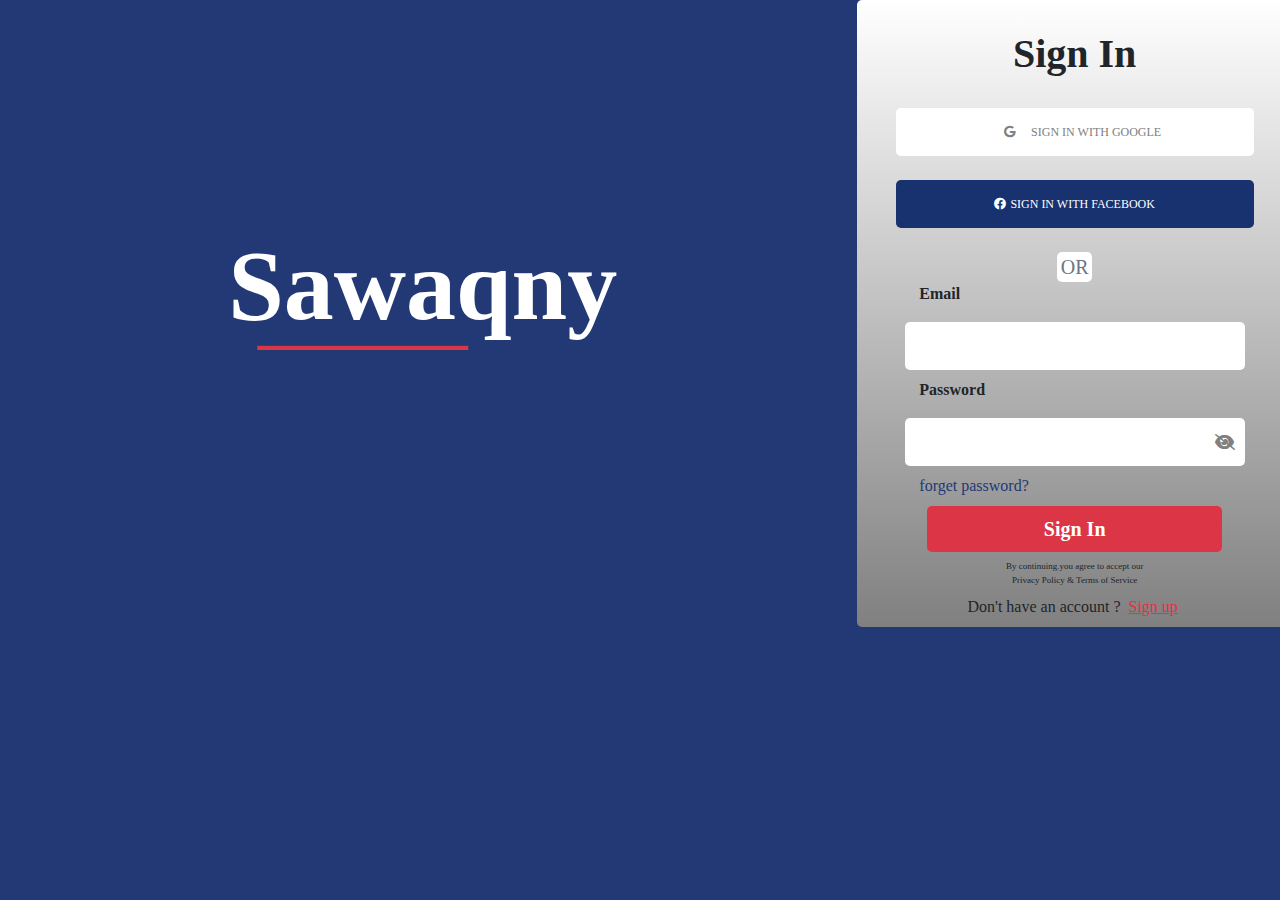
==== commit 7a698f35: "uppp" ====
--- a/index.html
+++ b/index.html
@@ -28,8 +28,9 @@
             </div>
             <div>
             <p id="password" name="password" class="text-start email fw-bold mt-2">Password</p>
-            <input type="password" class=" input-form fs-4 place mb-2" placeholder="" >
-            <i class="fa-solid fa-eye-slash  eyeslash"></i>
+            <input id="field-password" type="password" class=" input-form fs-4 place-password mb-2" placeholder="" >
+            <i class="fa fa-eye eyeslash" id="eye" onclick="showPassword()"></i> 
+            <i id="eye-slash" class="fa-solid fa-eye-slash  eyeslash" onclick="showPassword()"></i>
             </div>
             <div><a class="text-start forget-password " href="forget password.html" target="_self">forget password?</a></div>
             <button class="bg-danger text-white fw-bold fs-5 my-2 b1 p-2  ">Sign In</button>
--- a/css/main.css
+++ b/css/main.css
@@ -40,6 +40,12 @@
     .forget-password{
         margin-left: 30px !important;
     }
+    .eyeslash{
+        margin-left: 300px;
+        margin-top: -40px;
+        
+        
+    }
   }
  
   body{
@@ -119,8 +125,26 @@
     border-radius: 5px;
 
 }
+.place-password{
+    margin: auto;
+    display: flex;
+    position: relative;
+    width: 340px;
+    height: 48px;
+    font-size: 12px;
+    border: none;
+    border-radius: 5px;
+}
 .eyeslash{
-    margin-left: -30px;
+    position: absolute;
+    text-align: right;
+    margin-left: 140px;
+    margin-top: -40px;
+    color: gray;
+    cursor: pointer;
+}
+.form-signin .email #eye{
+    display: none;
 }
 .b1{
     width: 295px;
@@ -161,6 +185,9 @@
     margin-left: 25px;
 }
 .create-input{
+    display: flex;
+    position: relative;
+    margin: auto;
     width: 350px;
     height: 35px;
     border: none;
@@ -172,6 +199,13 @@
     height: 35px;
     font-size: 18px;
 
+}
+.eyeslash-create{
+    position: absolute;
+    color: gray;
+    margin-left: 240px;
+    margin-top: -25px;
+    cursor: pointer;
 }
 .small-logo{
     text-align: right;
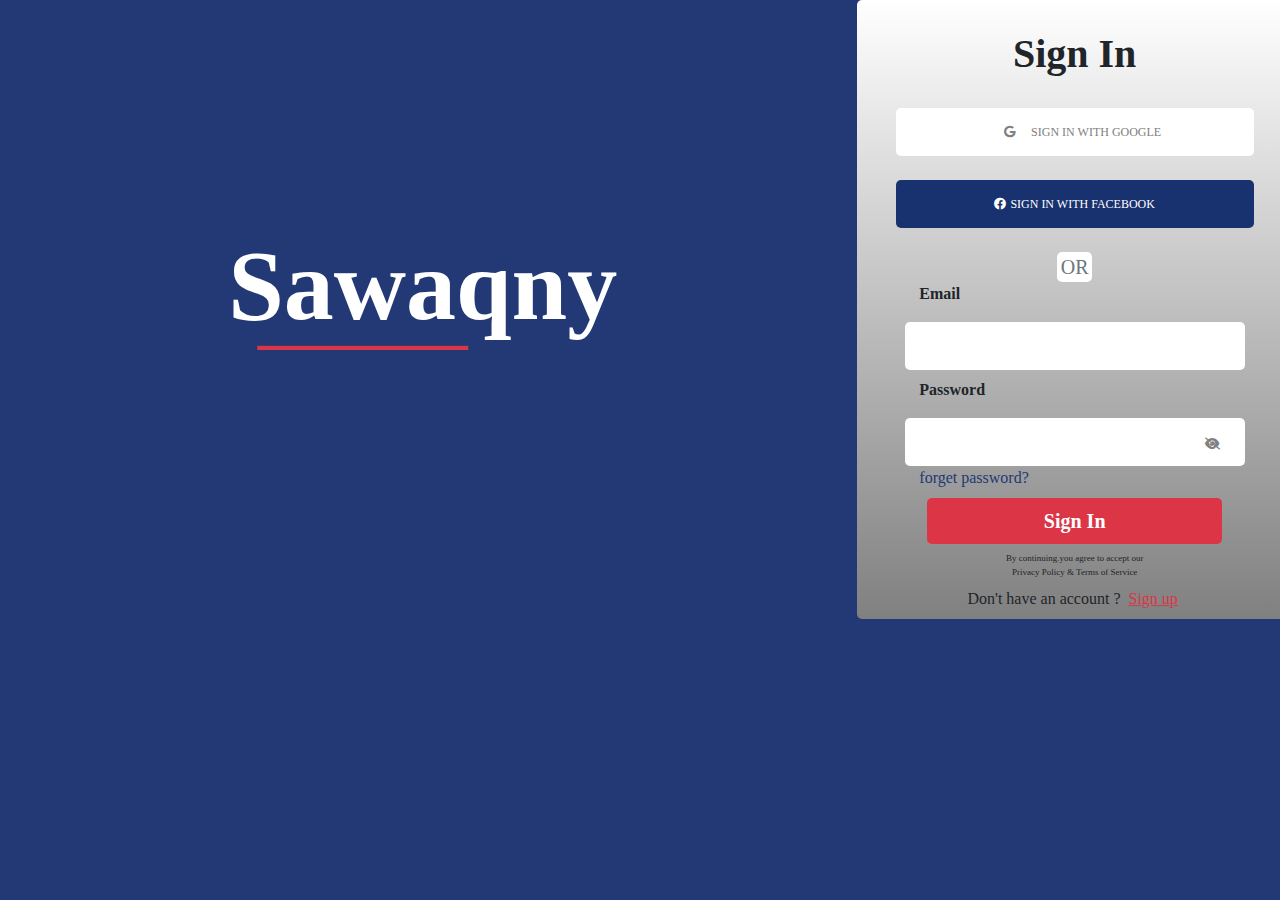
==== commit aa67261f: "aa" ====
--- a/index.html
+++ b/index.html
@@ -27,10 +27,13 @@
             <input type="text"  class=" input-form  fs-4  place" placeholder="">
             </div>
             <div>
-            <p id="password" name="password" class="text-start email fw-bold mt-2">Password</p>
-            <input id="field-password" type="password" class=" input-form fs-4 place-password mb-2" placeholder="" >
-            <i class="fa fa-eye eyeslash" id="eye" onclick="showPassword()"></i> 
-            <i id="eye-slash" class="fa-solid fa-eye-slash  eyeslash" onclick="showPassword()"></i>
+             
+                <p id="password" name="password" class="text-start email fw-bold mt-2">Password</p>
+              <div class="password-div ">
+                <input id="field-password" type="password" class=" input-form fs-4 place mb-2" placeholder="" >
+                <i class="fa fa-eye eyeslash" id="eye" onclick="showPassword()"></i> 
+                <i id="eye-slash" class="fa-solid fa-eye-slash  eyeslash" onclick="showPassword()"></i>
+              </div>
             </div>
             <div><a class="text-start forget-password " href="forget password.html" target="_self">forget password?</a></div>
             <button class="bg-danger text-white fw-bold fs-5 my-2 b1 p-2  ">Sign In</button>
--- a/css/main.css
+++ b/css/main.css
@@ -113,6 +113,7 @@
     border-radius: 5px;
 }
 .email{
+    display: block;
     margin-left: 50px;
 }
 /*input*/
@@ -125,11 +126,11 @@
     border-radius: 5px;
 
 }
-.place-password{
+.password-div {
     margin: auto;
     display: flex;
     position: relative;
-    width: 340px;
+    width: 340px !important;
     height: 48px;
     font-size: 12px;
     border: none;
@@ -138,10 +139,11 @@
 .eyeslash{
     position: absolute;
     text-align: right;
-    margin-left: 140px;
-    margin-top: -40px;
+    margin-left: 300px;
+    margin-top: 20px;
     color: gray;
     cursor: pointer;
+    z-index: 333;
 }
 .form-signin .email #eye{
     display: none;
@@ -184,9 +186,11 @@
     margin-bottom: -2px;
     margin-left: 25px;
 }
-.create-input{
+.password-create{
     display: flex;
     position: relative;
+}
+.create-input{
     margin: auto;
     width: 350px;
     height: 35px;
@@ -203,8 +207,8 @@
 .eyeslash-create{
     position: absolute;
     color: gray;
-    margin-left: 240px;
-    margin-top: -25px;
+    margin-left: 340px;
+    margin-top: 12px;
     cursor: pointer;
 }
 .small-logo{
@@ -255,4 +259,8 @@
         font-size: 14px;
     
     }
+    .eyeslash-create{
+        margin-left: 275px;
+        margin-top: 12px;
+    }
   }